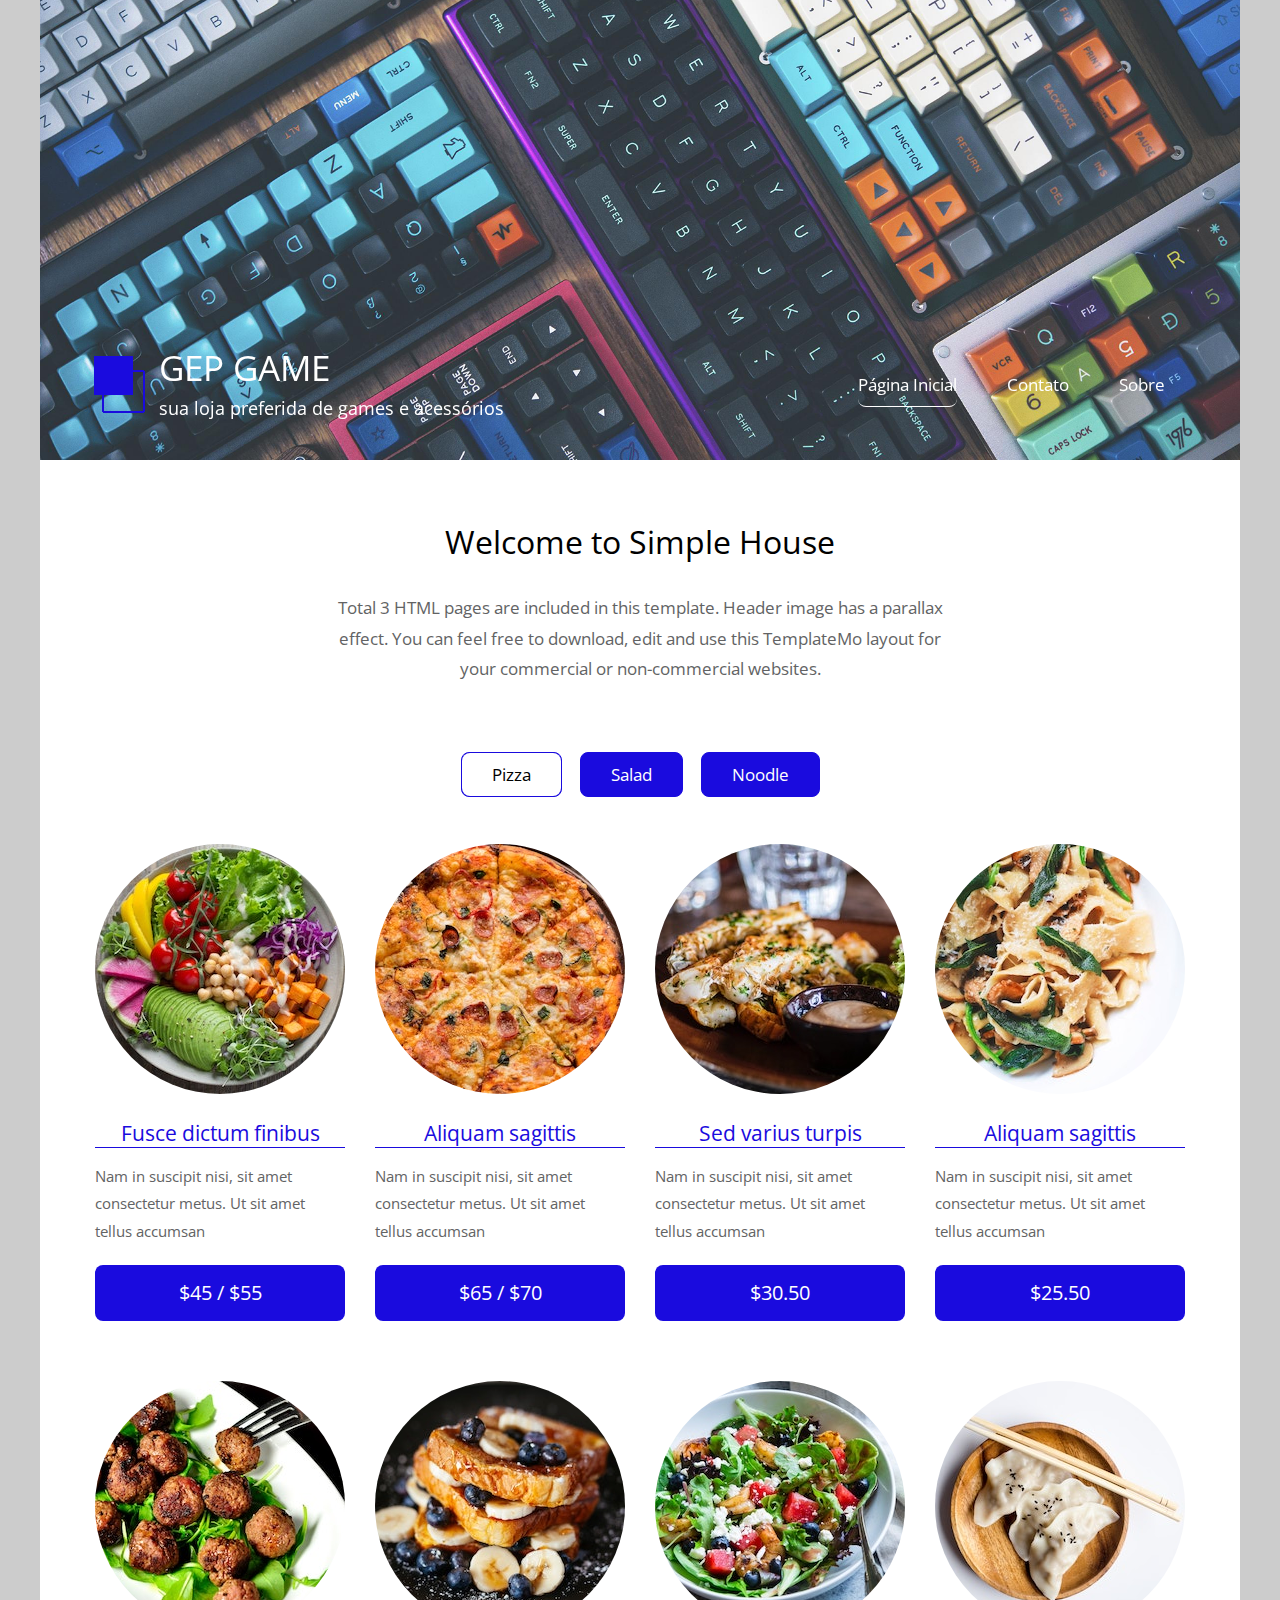
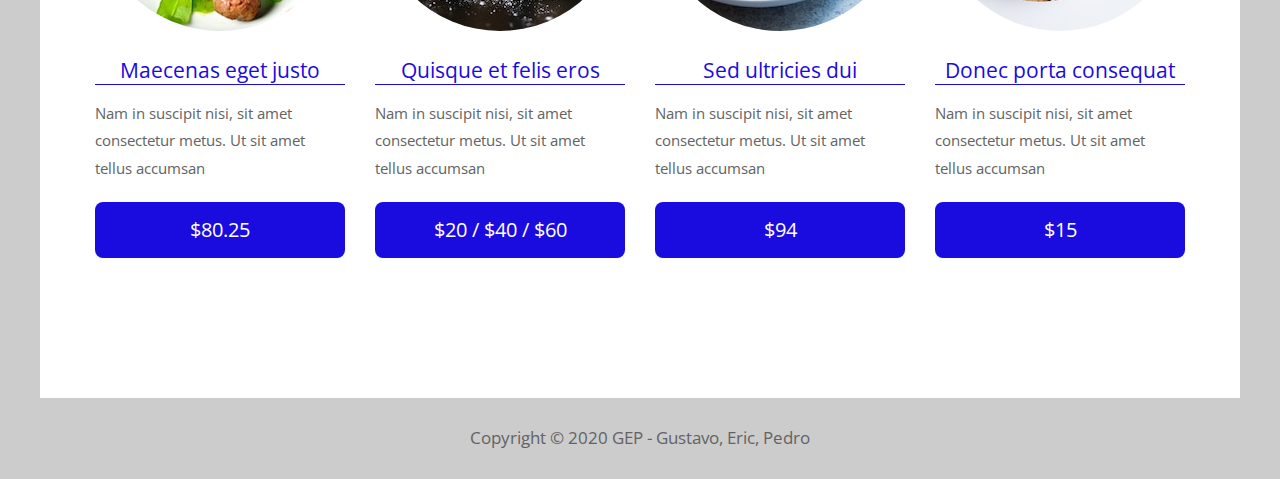
==== index.html @ 9e6d575c "organization files of project" ====
<!DOCTYPE html>
<html>
	<head>
		<meta charset="UTF-8" />
		<meta name="viewport" content="width=device-width, initial-scale=1.0" />
		<meta http-equiv="X-UA-Compatible" content="ie=edge" />
		<title>GEP GAME - PÁGINA INICIAL</title>
		<link href="https://fonts.googleapis.com/css?family=Open+Sans:400" rel="stylesheet" />    
		<link href="css/templatemo-style.css" rel="stylesheet" />
		<link rel="stylesheet" href="css/style.css">
		<link rel="shortcut icon" href="img/gep-logo.png" type="image/x-icon" >
	</head>
	<body> 
		<div class="container">
			<div class="placeholder">
				<div class="parallax-window" data-parallax="scroll" data-image-src="img/backgroud.png">
					<div class="tm-header">
						<div class="row tm-header-inner">
							<div class="col-md-6 col-12">
								<img src="img/simple-house-logo.png" alt="Logo" class="tm-site-logo" /> 
								<div class="tm-site-text-box">
									<h1 class="tm-site-title">GEP GAME</h1>
									<h6 class="tm-site-description">sua loja preferida de games e acessórios</h6>	
								</div>
							</div>
							<nav class="col-md-6 col-12 tm-nav">
								<ul class="tm-nav-ul">
									<li class="tm-nav-li button-menu"><a href="index.html" class="tm-nav-link active">Página Inicial</a></li>
									<li class="tm-nav-li button-menu"><a href="contact.html" class="tm-nav-link">Contato</a></li>
									<li class="tm-nav-li button-menu"><a href="about.html" class="tm-nav-link">Sobre</a></li>
								</ul>
							</nav>	
						</div>
					</div>
				</div>
			</div>
			<main>
				<header class="row tm-welcome-section">
					<h2 class="col-12 text-center tm-section-title">Welcome to Simple House</h2>
					<p class="col-12 text-center">Total 3 HTML pages are included in this template. Header image has a parallax effect. You can feel free to download, edit and use this TemplateMo layout for your commercial or non-commercial websites.</p>
				</header>
				
				<div class="tm-paging-links">
					<nav>
						<ul>
							<li class="tm-paging-item button-ofer"><a href="#" class="tm-paging-link active button-item">Pizza</a></li>
							<li class="tm-paging-item button-ofer"><a href="#" class="tm-paging-link button-item">Salad</a></li>
							<li class="tm-paging-item button-ofer"><a href="#" class="tm-paging-link button-item">Noodle</a></li>
						</ul>
					</nav>
				</div>
				<div class="row tm-gallery">
					<div id="tm-gallery-page-pizza" class="tm-gallery-page">
						<article class="col-lg-3 col-md-4 col-sm-6 col-12 tm-gallery-item">
							<figure>
								<img src="img/gallery/01.jpg" alt="Image" class="img-fluid tm-gallery-img" />
								<figcaption>
									<h4 class="tm-gallery-title">Fusce dictum finibus</h4>
									<p class="tm-gallery-description">Nam in suscipit nisi, sit amet consectetur metus. Ut sit amet tellus accumsan</p>
									<p class="tm-gallery-price">$45 / $55</p>
								</figcaption>
							</figure>
						</article>
						<article class="col-lg-3 col-md-4 col-sm-6 col-12 tm-gallery-item">
							<figure>
								<img src="img/gallery/02.jpg" alt="Image" class="img-fluid tm-gallery-img" />
								<figcaption>
									<h4 class="tm-gallery-title">Aliquam sagittis</h4>
									<p class="tm-gallery-description">Nam in suscipit nisi, sit amet consectetur metus. Ut sit amet tellus accumsan</p>
									<p class="tm-gallery-price">$65 / $70</p>
								</figcaption>
							</figure>
						</article>
						<article class="col-lg-3 col-md-4 col-sm-6 col-12 tm-gallery-item">
							<figure>
								<img src="img/gallery/03.jpg" alt="Image" class="img-fluid tm-gallery-img" />
								<figcaption>
									<h4 class="tm-gallery-title">Sed varius turpis</h4>
									<p class="tm-gallery-description">Nam in suscipit nisi, sit amet consectetur metus. Ut sit amet tellus accumsan</p>
									<p class="tm-gallery-price">$30.50</p>
								</figcaption>
							</figure>
						</article>
						<article class="col-lg-3 col-md-4 col-sm-6 col-12 tm-gallery-item">
							<figure>
								<img src="img/gallery/04.jpg" alt="Image" class="img-fluid tm-gallery-img" />
								<figcaption>
									<h4 class="tm-gallery-title">Aliquam sagittis</h4>
									<p class="tm-gallery-description">Nam in suscipit nisi, sit amet consectetur metus. Ut sit amet tellus accumsan</p>
									<p class="tm-gallery-price">$25.50</p>
								</figcaption>
							</figure>
						</article>
						<article class="col-lg-3 col-md-4 col-sm-6 col-12 tm-gallery-item">
							<figure>
								<img src="img/gallery/05.jpg" alt="Image" class="img-fluid tm-gallery-img" />
								<figcaption>
									<h4 class="tm-gallery-title">Maecenas eget justo</h4>
									<p class="tm-gallery-description">Nam in suscipit nisi, sit amet consectetur metus. Ut sit amet tellus accumsan</p>
									<p class="tm-gallery-price">$80.25</p>
								</figcaption>
							</figure>
						</article>
						<article class="col-lg-3 col-md-4 col-sm-6 col-12 tm-gallery-item">
							<figure>
								<img src="img/gallery/06.jpg" alt="Image" class="img-fluid tm-gallery-img" />
								<figcaption>
									<h4 class="tm-gallery-title">Quisque et felis eros</h4>
									<p class="tm-gallery-description">Nam in suscipit nisi, sit amet consectetur metus. Ut sit amet tellus accumsan</p>
									<p class="tm-gallery-price">$20 / $40 / $60</p>
								</figcaption>
							</figure>
						</article>
						<article class="col-lg-3 col-md-4 col-sm-6 col-12 tm-gallery-item">
							<figure>
								<img src="img/gallery/07.jpg" alt="Image" class="img-fluid tm-gallery-img" />
								<figcaption>
									<h4 class="tm-gallery-title">Sed ultricies dui</h4>
									<p class="tm-gallery-description">Nam in suscipit nisi, sit amet consectetur metus. Ut sit amet tellus accumsan</p>
									<p class="tm-gallery-price">$94</p>
								</figcaption>
							</figure>
						</article>
						<article class="col-lg-3 col-md-4 col-sm-6 col-12 tm-gallery-item">
							<figure>
								<img src="img/gallery/08.jpg" alt="Image" class="img-fluid tm-gallery-img" />
								<figcaption>
									<h4 class="tm-gallery-title">Donec porta consequat</h4>
									<p class="tm-gallery-description">Nam in suscipit nisi, sit amet consectetur metus. Ut sit amet tellus accumsan</p>
									<p class="tm-gallery-price">$15</p>
								</figcaption>
							</figure>
						</article>
					</div>
					<div id="tm-gallery-page-salad" class="tm-gallery-page hidden">
						<article class="col-lg-3 col-md-4 col-sm-6 col-12 tm-gallery-item">
							<figure>
								<img src="img/gallery/04.jpg" alt="Image" class="img-fluid tm-gallery-img" />
								<figcaption>
									<h4 class="tm-gallery-title">Salad Menu One</h4>
									<p class="tm-gallery-description">Proin eu velit egestas, viverra sapien eget, consequat nunc. Vestibulum tristique</p>
									<p class="tm-gallery-price">$25</p>
								</figcaption>
							</figure>
						</article>
						<article class="col-lg-3 col-md-4 col-sm-6 col-12 tm-gallery-item">
							<figure>
								<img src="img/gallery/03.jpg" alt="Image" class="img-fluid tm-gallery-img" />
								<figcaption>
									<h4 class="tm-gallery-title">Second Title Salad</h4>
									<p class="tm-gallery-description">Proin eu velit egestas, viverra sapien eget, consequat nunc. Vestibulum tristique</p>
									<p class="tm-gallery-price">$30</p>
								</figcaption>
							</figure>
						</article>
						<article class="col-lg-3 col-md-4 col-sm-6 col-12 tm-gallery-item">
							<figure>
								<img src="img/gallery/05.jpg" alt="Image" class="img-fluid tm-gallery-img" />
								<figcaption>
									<h4 class="tm-gallery-title">Third Salad Item</h4>
									<p class="tm-gallery-description">Proin eu velit egestas, viverra sapien eget, consequat nunc. Vestibulum tristique</p>
									<p class="tm-gallery-price">$45</p>
								</figcaption>
							</figure>
						</article>
						<article class="col-lg-3 col-md-4 col-sm-6 col-12 tm-gallery-item">
							<figure>
								<img src="img/gallery/01.jpg" alt="Image" class="img-fluid tm-gallery-img" />
								<figcaption>
									<h4 class="tm-gallery-title">Superior Salad</h4>
									<p class="tm-gallery-description">Proin eu velit egestas, viverra sapien eget, consequat nunc. Vestibulum tristique</p>
									<p class="tm-gallery-price">$50</p>
								</figcaption>
							</figure>
						</article>
						<article class="col-lg-3 col-md-4 col-sm-6 col-12 tm-gallery-item">
							<figure>
								<img src="img/gallery/08.jpg" alt="Image" class="img-fluid tm-gallery-img" />
								<figcaption>
									<h4 class="tm-gallery-title">Sed ultricies dui</h4>
									<p class="tm-gallery-description">Proin eu velit egestas, viverra sapien eget, consequat nunc. Vestibulum tristique</p>
									<p class="tm-gallery-price">$55 / $60</p>
								</figcaption>
							</figure>
						</article>
						<article class="col-lg-3 col-md-4 col-sm-6 col-12 tm-gallery-item">
							<figure>
								<img src="img/gallery/07.jpg" alt="Image" class="img-fluid tm-gallery-img" />
								<figcaption>
									<h4 class="tm-gallery-title">Maecenas eget justo</h4>
									<p class="tm-gallery-description">Proin eu velit egestas, viverra sapien eget, consequat nunc. Vestibulum tristique</p>
									<p class="tm-gallery-price">$75</p>
								</figcaption>
							</figure>
						</article>
					</div>
					<div id="tm-gallery-page-noodle" class="tm-gallery-page hidden">
						<article class="col-lg-3 col-md-4 col-sm-6 col-12 tm-gallery-item">
							<figure>
								<img src="img/gallery/08.jpg" alt="Image" class="img-fluid tm-gallery-img" />
								<figcaption>
									<h4 class="tm-gallery-title">Noodle One</h4>
									<p class="tm-gallery-description">Orci varius natoque penatibus et magnis dis parturient montes, nascetur ridiculus mus.</p>
									<p class="tm-gallery-price">$12.50</p>
								</figcaption>
							</figure>
						</article>
						<article class="col-lg-3 col-md-4 col-sm-6 col-12 tm-gallery-item">
							<figure>
								<img src="img/gallery/07.jpg" alt="Image" class="img-fluid tm-gallery-img" />
								<figcaption>
									<h4 class="tm-gallery-title">Noodle Second</h4>
									<p class="tm-gallery-description">Orci varius natoque penatibus et magnis dis parturient montes, nascetur ridiculus mus.</p>
									<p class="tm-gallery-price">$15.50</p>
								</figcaption>
							</figure>
						</article>
						<article class="col-lg-3 col-md-4 col-sm-6 col-12 tm-gallery-item">
							<figure>
								<img src="img/gallery/06.jpg" alt="Image" class="img-fluid tm-gallery-img" />
								<figcaption>
									<h4 class="tm-gallery-title">Third Soft Noodle</h4>
									<p class="tm-gallery-description">Orci varius natoque penatibus et magnis dis parturient montes, nascetur ridiculus mus.</p>
									<p class="tm-gallery-price">$20.50</p>
								</figcaption>
							</figure>
						</article>
						<article class="col-lg-3 col-md-4 col-sm-6 col-12 tm-gallery-item">
							<figure>
								<img src="img/gallery/05.jpg" alt="Image" class="img-fluid tm-gallery-img" />
								<figcaption>
									<h4 class="tm-gallery-title">Aliquam sagittis</h4>
									<p class="tm-gallery-description">Orci varius natoque penatibus et magnis dis parturient montes, nascetur ridiculus mus.</p>
									<p class="tm-gallery-price">$30.25</p>
								</figcaption>
							</figure>
						</article>
						<article class="col-lg-3 col-md-4 col-sm-6 col-12 tm-gallery-item">
							<figure>
								<img src="img/gallery/04.jpg" alt="Image" class="img-fluid tm-gallery-img" />
								<figcaption>
									<h4 class="tm-gallery-title">Maecenas eget justo</h4>
									<p class="tm-gallery-description">Orci varius natoque penatibus et magnis dis parturient montes, nascetur ridiculus mus.</p>
									<p class="tm-gallery-price">$35.50</p>
								</figcaption>
							</figure>
						</article>
						<article class="col-lg-3 col-md-4 col-sm-6 col-12 tm-gallery-item">
							<figure>
								<img src="img/gallery/03.jpg" alt="Image" class="img-fluid tm-gallery-img" />
								<figcaption>
									<h4 class="tm-gallery-title">Quisque et felis eros</h4>
									<p class="tm-gallery-description">Orci varius natoque penatibus et magnis dis parturient montes, nascetur ridiculus mus.</p>
									<p class="tm-gallery-price">$40.50</p>
								</figcaption>
							</figure>
						</article>
					</div>
				</div>
			</main>
			<footer class="tm-footer footer text-center">
				<p>Copyright &copy; 2020  <a href="https://github.com/equipe-GEP" target="_blank">GEP</a> - <a href="https://github.com/gustavocolombo" target="_blank">Gustavo</a>, <a href="https://github.com/ericrodriguesfer" target="_blank">Eric</a>, <a href="https://github.com/pedro-costa1" target="_blank">Pedro</a></p>
			</footer>
		</div>
		<script src="js/jquery.min.js"></script>
		<script src="js/parallax.min.js"></script>
		<script>
			$(document).ready(function(){
				// Handle click on paging links
				$('.tm-paging-link').click(function(e){
					e.preventDefault();
					
					var page = $(this).text().toLowerCase();
					$('.tm-gallery-page').addClass('hidden');
					$('#tm-gallery-page-' + page).removeClass('hidden');
					$('.tm-paging-link').removeClass('active');
					$(this).addClass("active");
				});
			});
		</script>
	</body>
</html>
---- css/templatemo-style.css ----
/*

Simple House

https://templatemo.com/tm-539-simple-house

*/

ul, nav, body, h1, h2, h4, h6, p, figure {
  margin: 0;
  padding: 0;
}

a, button { transition: all 0.3s ease; }

/* Bootstrap grid system  */

html {
  box-sizing: border-box;
  -ms-overflow-style: scrollbar;
}

*,
*::before,
*::after {
  box-sizing: inherit;
}

.container {
  width: 100%;
  max-width: 1200px;
  margin-right: auto;
  margin-left: auto;
}

.tm-container-inner,
.tm-container-inner-2 {
  padding-left: 15px;
  padding-right: 15px;
}

.row {
  display: -ms-flexbox;
  display: flex;
  -ms-flex-wrap: wrap;
  flex-wrap: wrap;
  margin-left: -15px;
  margin-right: -15px;
}

.col-lg-3,
.col-lg-4,
.col-lg-6,
.col-md-4,
.col-md-6,
.col-sm-6, 
.col-12 {
  position: relative;
  width: 100%;
  padding-right: 15px;
  padding-left: 15px;
}

.col-12 {
  -ms-flex: 0 0 100%;
  flex: 0 0 100%;
  max-width: 100%;
}

@media (min-width: 576px) {
  .col-sm-6 {
    -ms-flex: 0 0 50%;
    flex: 0 0 50%;
    max-width: 50%;
  }
}

@media (min-width: 768px) {
  .col-md-4 {
    -ms-flex: 0 0 33.333333%;
    flex: 0 0 33.333333%;
    max-width: 33.333333%;
  }
  
  .col-md-6 {
    -ms-flex: 0 0 50%;
    flex: 0 0 50%;
    max-width: 50%;
  }
}

@media (min-width: 992px) {
  .col-lg-3 {
    -ms-flex: 0 0 25%;
    flex: 0 0 25%;
    max-width: 25%;
  }
  
  .col-lg-4 {
    -ms-flex: 0 0 33.333333%;
    flex: 0 0 33.333333%;
    max-width: 33.333333%;
  }
  
  .col-lg-6 {
    -ms-flex: 0 0 50%;
    flex: 0 0 50%;
    max-width: 50%;
  }
}

/*
  primary: #2D99CC
  success: #319966
  danger: #993332
*/

.tm-btn {
  display: inline-block;
  font-size: 1rem;
  width: auto;
  padding: 10px 30px;
  text-decoration: none;
  cursor: pointer;
  border: 0;
}

.tm-btn-default {
  border: 1px solid #ccc;
  background-color: transparent;
  color: #626364;
}

.tm-btn-default:hover,
.tm-btn-default:focus {
  color: white;
  background-color: #98999A;
}

.tm-btn-primary {
  background-color: #2D99CC;
  color: white;
}

.tm-btn-primary:hover,
.tm-btn-primary:focus {
  background-color: #1b6f96;
}

.tm-btn-success {
  background-color: #319966;
  color: white;
}

.tm-btn-success:hover,
.tm-btn-success:focus {
  background-color: #1d6e46;
}

.tm-btn-danger {
  background-color: #993332;
  color: white;
}

.tm-btn-danger:hover,
.tm-btn-danger:focus {
  background-color: #752423;
}

.tm-mb-45 {
  margin-bottom: 45px;
}

.tm-mb-p {
    margin-bottom: 20px;
}

.tm-text-success {
  color: #319966;
}

.text-center {
  text-align: center;
}

.hidden {
  display: none !important;
}

.img-fluid {
  max-width: 100%;
  height: auto;
}

body {
  font-family: 'Open Sans', Arial, sans-serif;
  font-size: 17px;
  background-color: #ccc;
  overflow-x: hidden;
}

.container {
  background-color: white;
}

p, address {
  color: #626364;
  line-height: 1.8;
}

/* Set width and height in JS */
.placeholder {
  width: 100%;
  min-height: 460px;
  background-color: #556E5B;
}

.placeholder-2 {
  width: 100%;
  min-height: 220px;
  background-color: #CFBEA5;
  position: relative;
  z-index: 998;
}

.parallax-window {
  min-height: 460px;
  background: transparent;
  position: relative;
}

.parallax-window-2 {
  min-height: 220px;
  width: 100%;
  margin-left: auto;
  margin-right: auto;
  background: transparent;
  position: relative;
}

.parallax-mirror {
  z-index: 999 !important;
}

.tm-header {
  position: absolute;
  bottom: 0;
  left: 0;
  width: 100%;
  color: white;
  z-index: 1000;
}

.tm-header-inner {
  padding: 40px 50px;
}

@media (max-width: 991px) {
  .tm-header-inner {
    padding: 30px 15px;
  }
}

.tm-site-logo {
  display: inline-block;
  margin-right: 5px;
}

.tm-site-text-box {
  display: inline-block;
}

.tm-site-title {
  font-size: 2.2rem;
  font-weight: 400;
  margin-bottom: 5px;
}

.tm-site-description {
  font-size: 1.1rem;
  font-weight: 400;
}

.tm-nav {
  text-align: right;
  margin-top: 30px;
}

.tm-nav-ul {
  display: flex;
  justify-content: flex-end;
}

.tm-nav-li {
  list-style: none;
  display: block;
  margin-bottom: 0;
  padding-right: 25px;
  padding-left: 25px;
}

@media (max-width: 991px) {
  .tm-nav-li {
    padding-right: 15px;
    padding-left: 15px;
  }
}

.tm-nav-link {
  color: white;
  text-decoration: none;
  padding-bottom: 10px;
}

.tm-nav-link.active,
.tm-nav-link:hover {
  border-bottom: 1px solid white;
}

.tm-welcome-section {
  margin: 60px auto;
  max-width: 655px;
}

.tm-section-title {
  font-size: 2rem;
  font-weight: 400;
  margin-bottom: 30px;
}

.tm-gallery {
  margin-bottom: 80px;
}

.tm-gallery-page {
  max-width: 280px;
  margin-left: auto;
  margin-right: auto;
  display: -ms-flexbox;
  display: flex;
  -ms-flex-wrap: wrap;
  flex-wrap: wrap;
}

.tm-gallery-description {
  font-size: 0.95rem;
}

.tm-section,
.tm-container-inner,
.tm-container-inner-2 {
  margin-left: auto;
  margin-right: auto;
}

/* Small devices (landscape phones, 576px and up) */
@media (min-width: 576px) {
  .tm-gallery-page {
    max-width: 560px;
  }
}

/* Medium devices (tablets, 768px and up) */
@media (min-width: 768px) {
  .tm-gallery-page,
  .tm-section,
  .tm-container-inner,
  .tm-container-inner-2 {
    max-width: 840px;
  }
}

/* Large devices (desktops, 992px and up) */
@media (min-width: 992px) {
  .tm-gallery-page,
  .tm-section {
    max-width: 1120px;
  }
  
  .tm-container-inner {
    max-width: 1120px;
  }
  
  .tm-container-inner-2 {
    max-width: 900px;
  }
}

.tm-gallery-item {
  max-width: 280px;
}

.tm-gallery-img {
  margin-bottom: 20px;
}

.tm-gallery-title {
  font-size: 1.3rem;
  font-weight: 400;
  color: #1A6692;
  margin-bottom: 15px;
}

.tm-gallery-description {
  margin-bottom: 20px;
}

.tm-gallery-price {
  font-size: 1.25rem;
  color: #2F956D;
  margin-bottom: 60px;
}

.tm-paging-links {
  text-align: center;
  margin-bottom: 40px;
}

.tm-paging-item {
  list-style: none;
  display: inline-block;
  border: 1px solid #2F956D;
  margin: 7px;
}

.tm-paging-link {
  padding: 10px 30px;
  display: flex;
  align-items: center;
  justify-content: center;
  text-decoration: none;
  color: #2F956D;
  background-color: transparent;
}

.tm-paging-link.active,
.tm-paging-link:hover {
  background-color: #ffffff;
  color: #000000;
}

.tm-description-figure {
  text-align: center;  
}

.tm-description-box {
  margin-left: auto;
  margin-right: auto;
}

.tm-description-box {
  padding-left: 0;
  padding-right: 0;
  display: flex;
  flex-direction: column;
  margin-top: 30px;
  max-width: 530px;
}

@media (min-width: 768px) {
  .tm-description-box {
    padding-left: 5px;
    padding-right: 40px;
    margin-top: 0;
  }
}

.tm-right {
  align-self: flex-end;
}

.tm-footer {
  padding: 25px 15px;
  margin-top: 40px;
}

.tm-footer a {
  color: #626364;
  text-decoration: none;
}

.tm-footer a:hover {
  color: #1A6692;
}

/* About */
.tm-persons {
  margin-bottom: 20px;
}

.tm-person {
  display: flex;
  flex-direction: column;
  align-items: center;
  justify-content: center;
  margin-bottom: 60px;
}

@media (min-width: 420px) {
  .tm-person {
    flex-direction: row;
  }
}

.tm-person-description {
  padding-left: 20px;
  padding-right: 20px;
}

.tm-person-name {
  font-size: 1.6rem;
  font-weight: 300;
  color: #09C;
  margin-bottom: 5px;
  margin-top: 15px;
}

@media (min-width: 420px) {
  .tm-person-name {
    margin-top: 0;
  }
}

.tm-person-title {
  color: #C39;
  margin-bottom: 20px;
}

.tm-person-about {
  margin-bottom: 20px;
}

.tm-social-link {
  color: #626364;
  display: inline-block;
  border-radius: 1px;
  background-color: transparent;
  font-size: 1.3rem;
  text-decoration: none;
  width: 40px;
  height: 40px;
  margin-right: 0;
  margin-bottom: 15px;
}

.tm-social-link:hover {
  color: white;
  background-color: #626364;
}

.tm-social-icon {
  display: flex;
  align-items: center;
  justify-content: center;
  width: 100%;
  height: 100%;
}

.tm-feature {
  text-align: center;
  padding: 45px 20px;
}

.tm-feature-icon {
  color: #9f9c9c;
  margin-bottom: 65px;
}

.tm-feature-description {
  margin-bottom: 35px;
  font-size: 1rem;
}

.tm-features {
  margin-top: 35px;
}

.tm-history {
  margin-top: 45px;
}

.tm-history-inner {
  display: flex;
  align-items: center;
  justify-content: center;
  flex-direction: column;
}

.tm-history-img {
  max-width: 100%;
}

@media (min-width: 768px) {
 .tm-history-img {
    max-width: 50%;
  }
  
  .tm-history-inner {
    flex-direction: row;
  }
}

.tm-history-title {
  font-size: 1.6rem;
  font-weight: 300;
  color: #1A6692;
  margin-bottom: 30px;
}

.tm-history-text {
  max-width: 480px;
  margin: 15px auto 0;
}

.tm-history-description {
  margin-bottom: 40px;
}

@media (min-width: 768px) {
 .tm-history-text {
    max-width: auto;
    margin: 0 auto 0 35px;
  } 
}

/* Contact Page */
.tm-contact-form {
  max-width: 100%;
}

@media (min-width: 768px) {
 .tm-contact-form {
    max-width: 310px;
  } 
}

.tm-d-flex {
  display: flex;
  flex-direction: column;
}

.tm-btn-right {
  align-self: flex-end;
}

.form-group {
  margin-bottom: 30px;
}

.form-control {
  display: block;
  width: 100%;
  padding: 0.375rem 0.75rem;
  font-size: 1.1rem;
  font-weight: 400;
  line-height: 1.5;
  color: #626364;
  background-color: #fff;
  background-clip: padding-box;
  border: 1px solid #ced4da;
  border-right: 0;
  border-top: 0;
  border-left: 0;
  border-radius: 0;
  transition: border-color 0.15s ease-in-out, box-shadow 0.15s ease-in-out;
}

.form-control::-ms-expand {
  background-color: transparent;
  border: 0;
}

.form-control:focus {
  color: #495057;
  background-color: #fff;
  border-color: #80bdff;
  outline: 0;
  box-shadow: 0 0 0 0.2rem rgba(0, 123, 255, 0.25);
}

.form-control::-webkit-input-placeholder {
  color: #6c757d;
  opacity: 1;
}

.form-control::-moz-placeholder {
  color: #6c757d;
  opacity: 1;
}

.form-control:-ms-input-placeholder {
  color: #6c757d;
  opacity: 1;
}

.form-control::-ms-input-placeholder {
  color: #6c757d;
  opacity: 1;
}

.form-control::placeholder {
  color: #6c757d;
  opacity: 1;
}

.tm-info-title {
  font-size: 1.6rem;
  font-weight: 300;
  margin-bottom: 30px;
}

address {
  font-style: normal;
  margin-bottom: 50px;
}

.tm-address-box {
  max-width: 100%;
}

@media (min-width: 768px) {
 .tm-address-box {
    max-width: 315px;
  } 
}

.tm-contact-icon {
  display: inline-block;
  margin-right: 25px;
  color: #319966;
}

.tm-contact-link {
  display: inline-block;
  color: #626364;
  margin-bottom: 25px;
  text-decoration: none;
}

.tm-contact-social {
  margin-top: 10px;
}

.tm-map {
  max-width: 900px;
  height: 450px;
  width: 100%;
  margin-left: auto;
  margin-right: auto;
}

.tm-map iframe {
  width: 100%;
  height: 100%;
}

.tm-contact-section {
  padding-bottom: 30px;
}

.tm-map-section {
  padding-top: 40px;
  padding-bottom: 40px;
}

.tm-info-section {
  padding-top: 30px;
}

.tm-faq {
  max-width: 650px;
  margin-left: auto;
  margin-right: auto;
}

.tm-accordion {
  padding-top: 40px;
}

/* https://www.w3schools.com/howto/howto_js_accordion.asp */
/* Style the buttons that are used to open and close the accordion panel */
.accordion {
  font-size: 1.2rem;
  font-family: 'Open Sans', Helevetica, Arial, sans-serif;
  color: #999;
  background-color: transparent;
  border: 1px solid #d0d0d0;
  margin-bottom: 17px;
  margin-top: 17px;
  cursor: pointer;
  padding: 10px 20px 6px;
  width: 100%;
  text-align: left;
  outline: none;
  transition: 0.4s;
}

/* Add a background color to the button if it is clicked on (add the .active class with JS), and when you move the mouse over it (hover) */
.accordion.active, .accordion:hover {
  color: #09C;
}

@keyframes changeIcon {
  0% {
    content: '\f0d9';
  }
  50% {
    color: white;
  }
  100% {
    content: "\f0d7";
  }
}

@keyframes changeIconBack {
  0% {
    content: '\f0d7';
  }
  50% {
    color: white;
  }
  100% {
    content: "\f0d9";
  }
}

.accordion:after {
  font-family: 'Font Awesome 5 Free';
  font-weight: 900;
  animation: changeIconBack 0.3s linear;
  content: '\f0d9';
  font-size: 2rem;
  color: #999;
  float: right;
  margin-left: 5px;
}

.accordion.active:after {
  animation: changeIcon 0.3s linear;
  content: '\f0d7';
}

/* Style the accordion panel. Note: hidden by default */
.panel {
  background-color: white;
  max-height: 0;
  overflow: hidden;
  transition: max-height 0.2s ease-out;
}

.panel p {
  padding: 5px 20px 30px;
}
---- css/style.css ----
.button-menu:hover {
   background-color: #1a0bde;
   border-radius: 5px;
   padding: 8px;
   transition: 0.5s;
}

.button-ofer {
    background-color: #1a0bde !important;
    border: 1px solid #1a0bde;
    border-radius: 8px;
}

.active {
    transition: 0.1s;
    border-radius: 8px;
}

.button-item {
    color: #ffffff;
}

.tm-gallery-title {
    color: #1a0bde !important;
    border-bottom: 1px solid #1a0bde;
    text-align: center;
}

.tm-gallery-price {
    padding: 10px;
    background-color: #1a0bde;
    color: #ffffff;
    text-align: center;
    border-radius: 8px;
}

.tm-gallery-price:hover {
    background-color: #ffffff;
    color: #1a0bde;
    border: 1px solid #1a0bde;
}

.tm-gallery-img {
    border-radius: 50%;
}

.tm-text-success {
    color: #1a0bde;
}

.tm-btn-success {
    background-color: #1a0bde;
    width: 100%;
    border-radius: 10px;
}

.tm-btn-success:hover {
    background-color: #ffffff;
    border: 1px solid #1a0bde;
    color: #1a0bde;
}

.tm-contact-icon {
    color: #1a0bde;
}

.tm-contact-social {
    text-align: ;
}

.tm-contact-link:hover {
    border-bottom: 1px solid #1a0bde;
}

.tm-person-img {
    border-radius: 50%;
}

.tm-person-name, .tm-history-title {
    color: #1a0bde !important;
}

.tm-person-title {
    color: #1a0bde !important;
    border-bottom: 1px solid #1a0bde;
}

.tm-social-icon {
    background-color: #ffffff; 
    color: #1a0bde;
}

.tm-social-icon:hover {
    border-top: 1px solid #1a0bde;
    border-bottom: 1px solid #1a0bde;
}

.footer {
    background-color: #ccc !important;
}
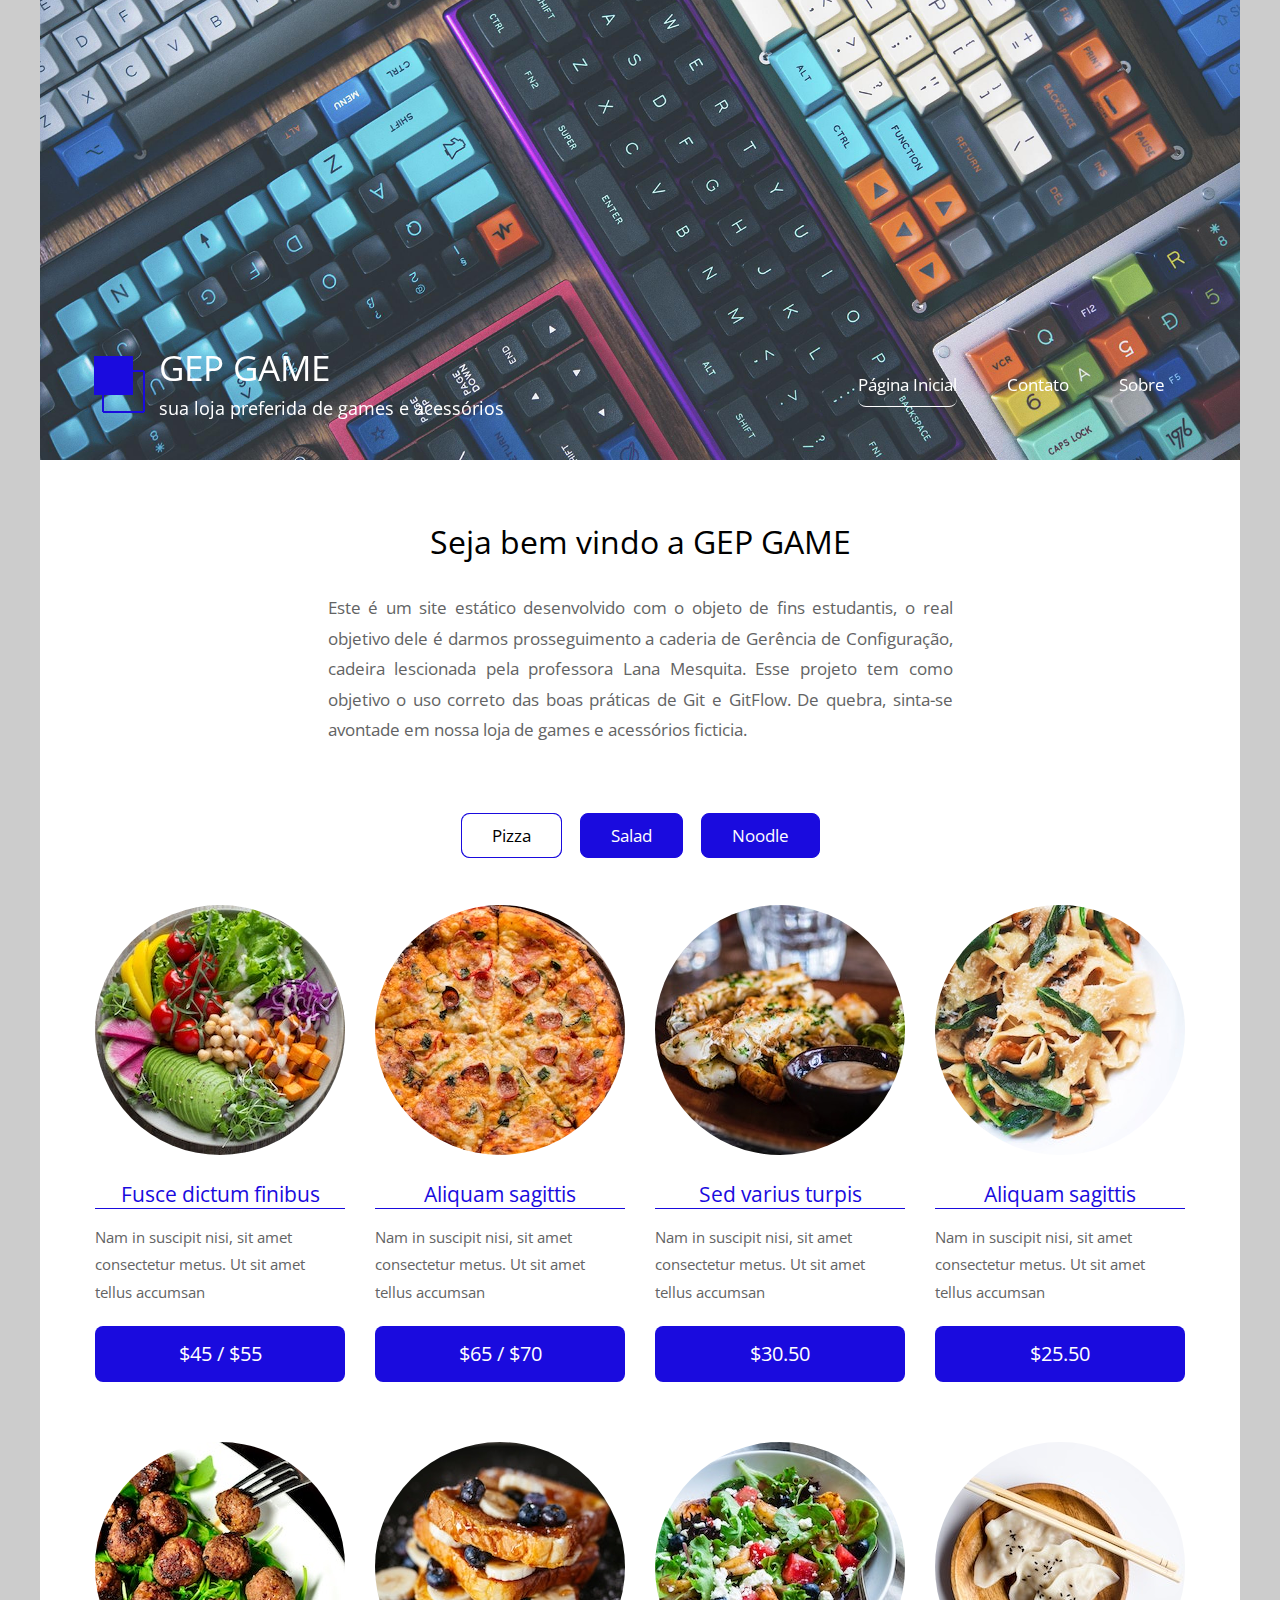
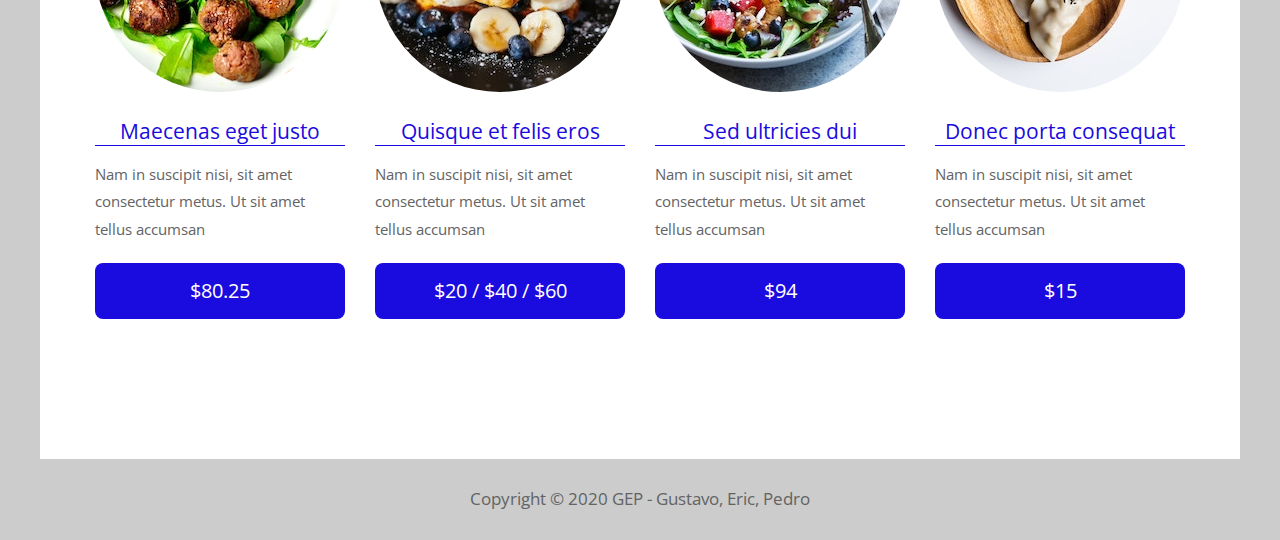
==== commit 77a8e750: "feat: modifi wellcome text of templat" ====
--- a/index.html
+++ b/index.html
@@ -36,8 +36,8 @@
 			</div>
 			<main>
 				<header class="row tm-welcome-section">
-					<h2 class="col-12 text-center tm-section-title">Welcome to Simple House</h2>
-					<p class="col-12 text-center">Total 3 HTML pages are included in this template. Header image has a parallax effect. You can feel free to download, edit and use this TemplateMo layout for your commercial or non-commercial websites.</p>
+					<h2 class="col-12 text-center tm-section-title">Seja bem vindo a GEP GAME</h2>
+					<p class="col-12 text-center text-justify">Este é um site estático desenvolvido com o objeto de fins estudantis, o real objetivo dele é darmos prosseguimento a caderia de Gerência de Configuração, cadeira lescionada pela professora Lana Mesquita. Esse projeto tem como objetivo o uso correto das boas práticas de Git e GitFlow. De quebra, sinta-se avontade em nossa loja de games e acessórios ficticia.</p>
 				</header>
 				
 				<div class="tm-paging-links">
--- a/css/style.css
+++ b/css/style.css
@@ -97,4 +97,8 @@
 
 .footer {
     background-color: #ccc !important;
+}
+
+.text-justify {
+    text-align: justify !important;
 }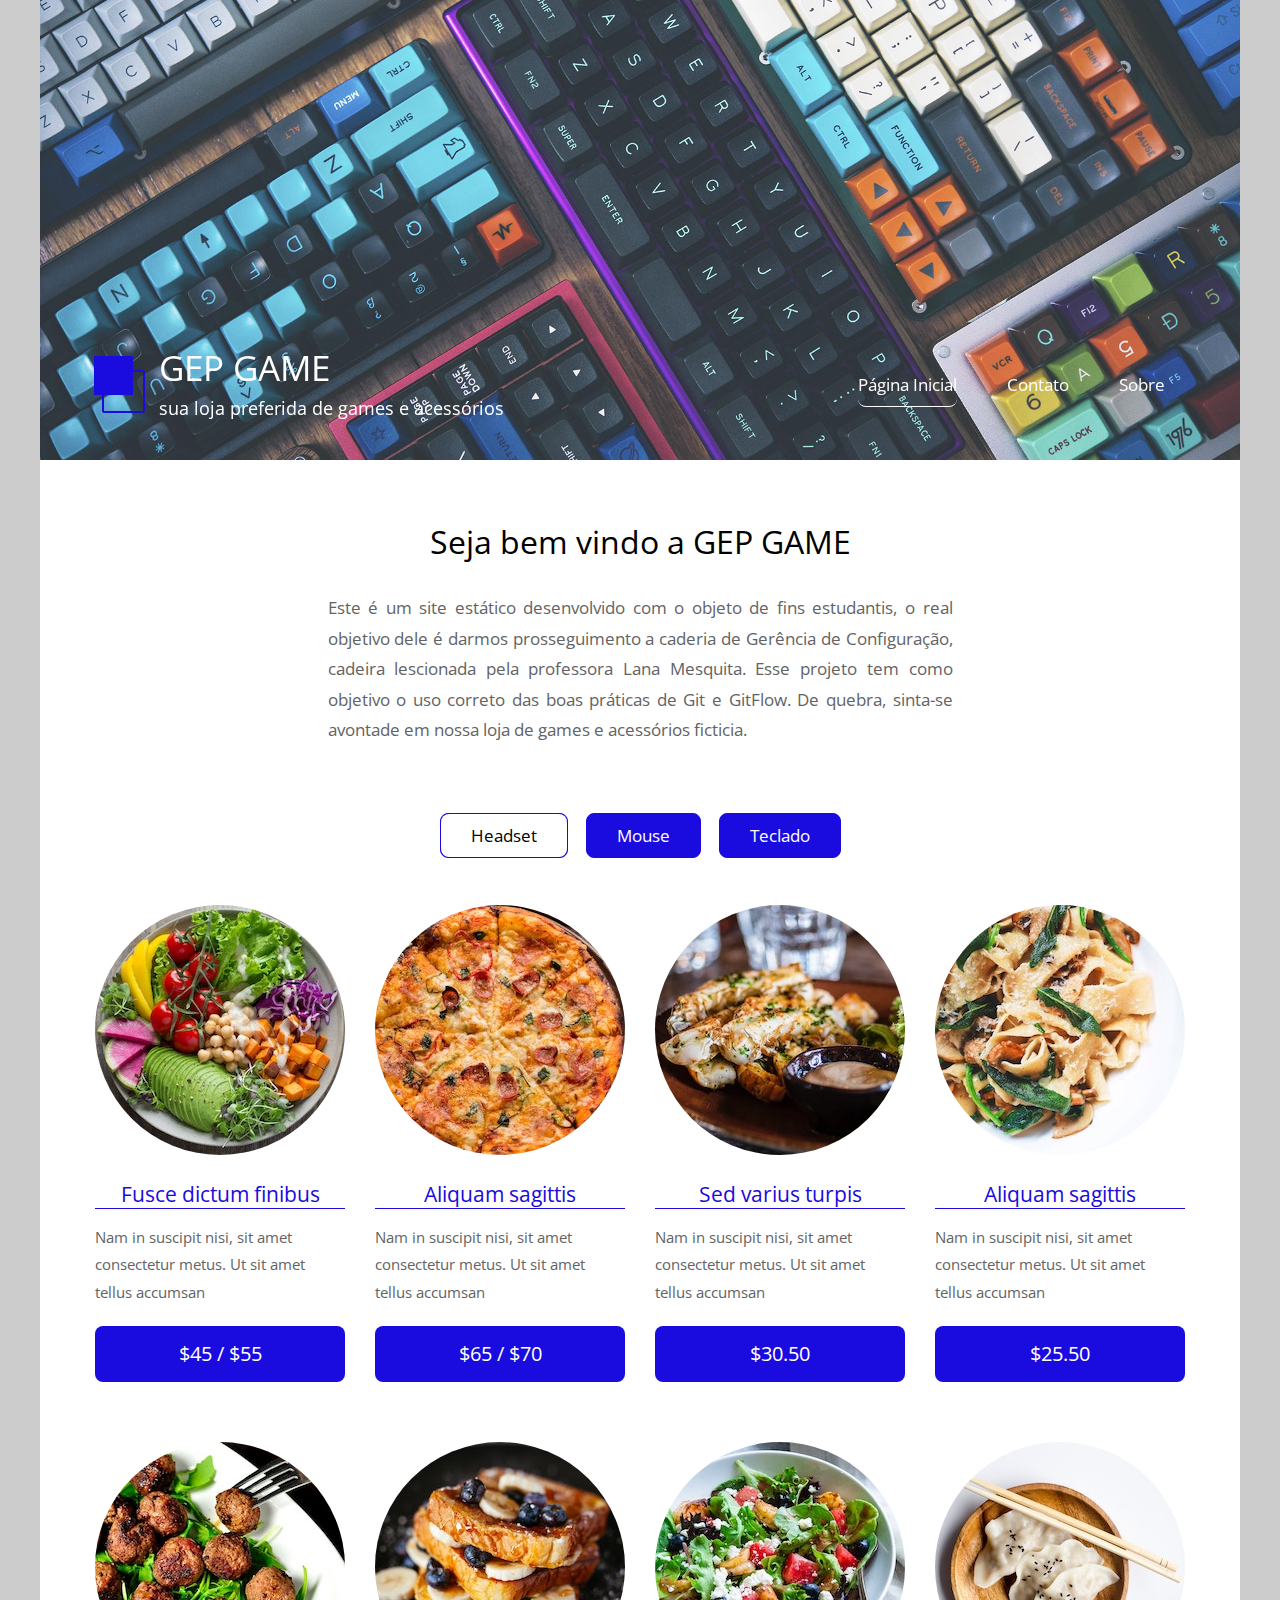
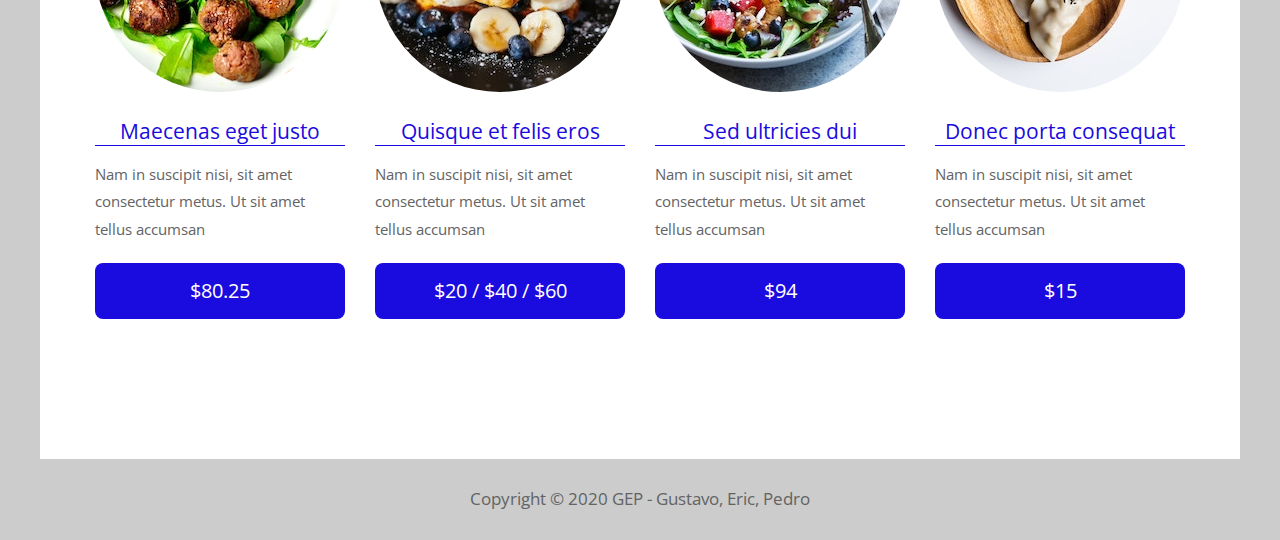
==== commit 93580c70: "feat: modifi title sessions products" ====
--- a/index.html
+++ b/index.html
@@ -43,9 +43,9 @@
 				<div class="tm-paging-links">
 					<nav>
 						<ul>
-							<li class="tm-paging-item button-ofer"><a href="#" class="tm-paging-link active button-item">Pizza</a></li>
-							<li class="tm-paging-item button-ofer"><a href="#" class="tm-paging-link button-item">Salad</a></li>
-							<li class="tm-paging-item button-ofer"><a href="#" class="tm-paging-link button-item">Noodle</a></li>
+							<li class="tm-paging-item button-ofer"><a href="#" class="tm-paging-link active button-item">Headset</a></li>
+							<li class="tm-paging-item button-ofer"><a href="#" class="tm-paging-link button-item">Mouse</a></li>
+							<li class="tm-paging-item button-ofer"><a href="#" class="tm-paging-link button-item">Teclado</a></li>
 						</ul>
 					</nav>
 				</div>
--- a/css/style.css
+++ b/css/style.css
@@ -65,7 +65,7 @@
 }
 
 .tm-contact-social {
-    text-align: ;
+    text-align: center;
 }
 
 .tm-contact-link:hover {
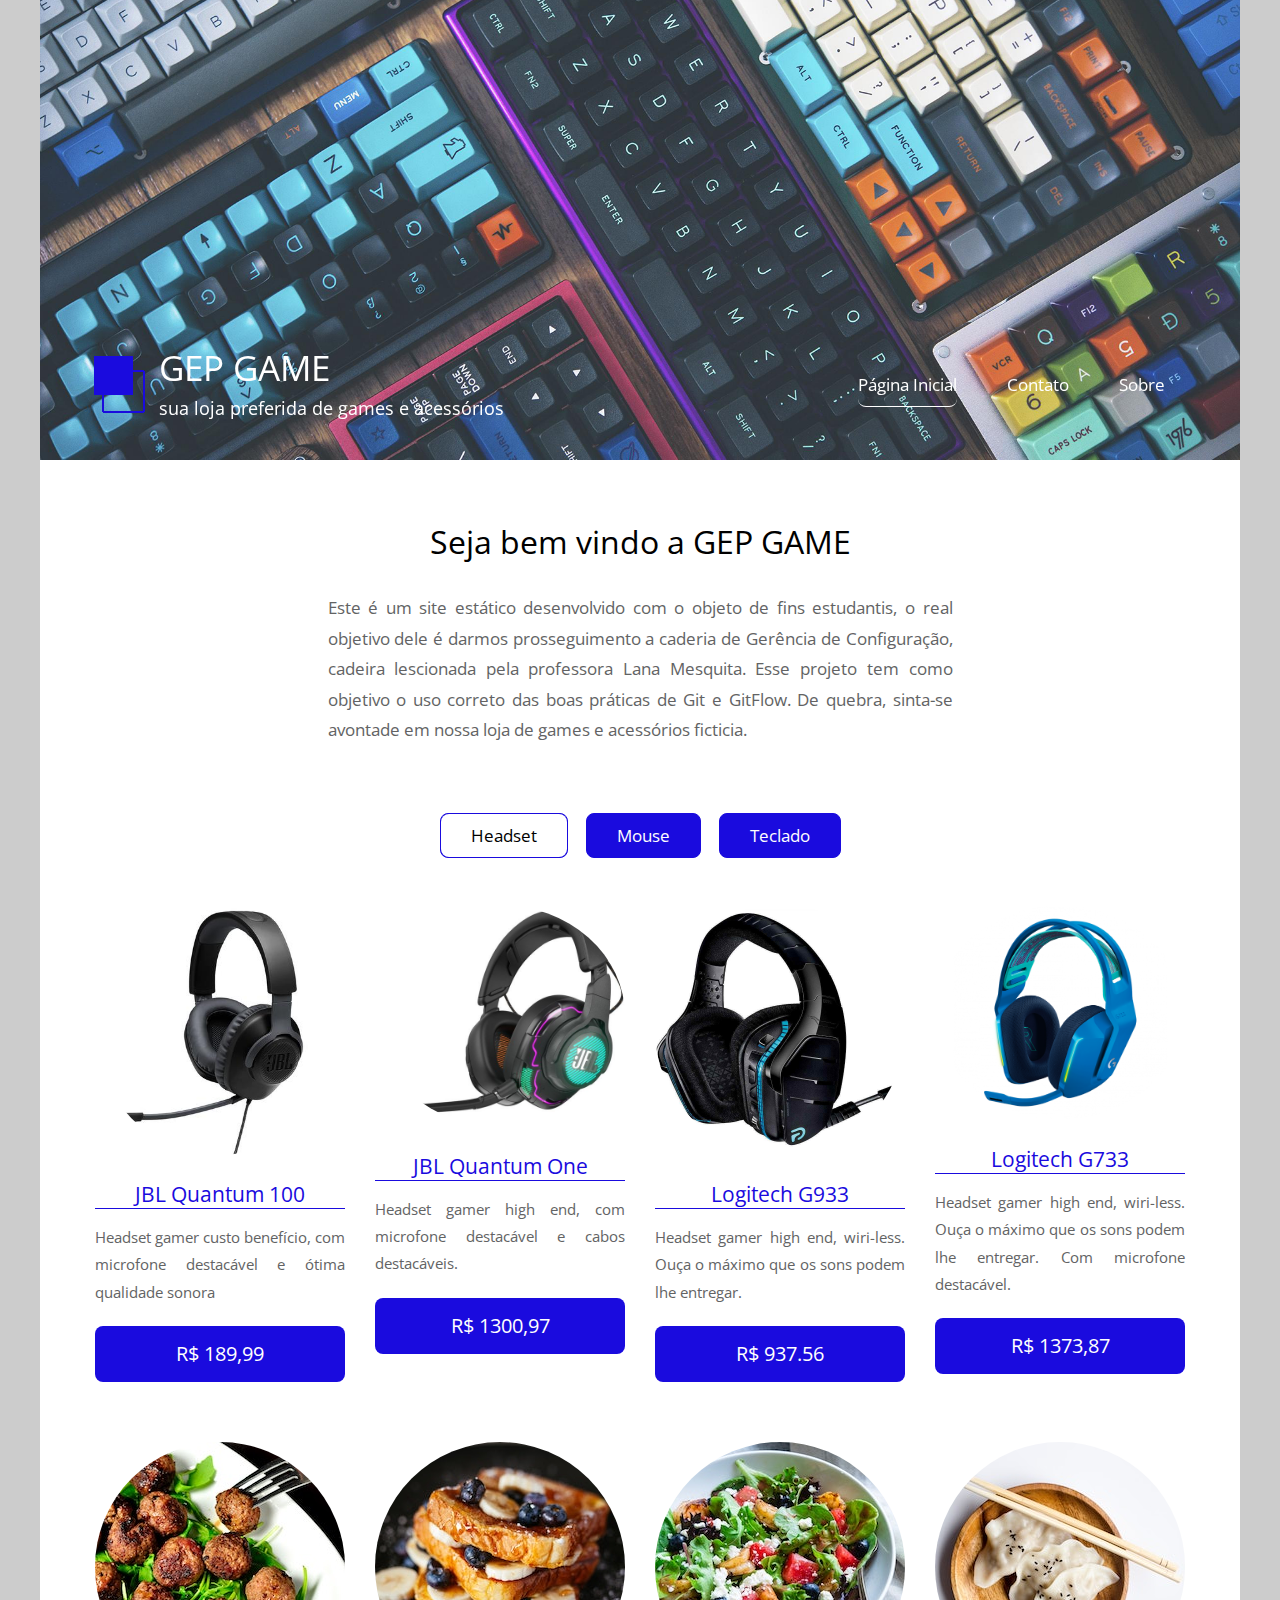
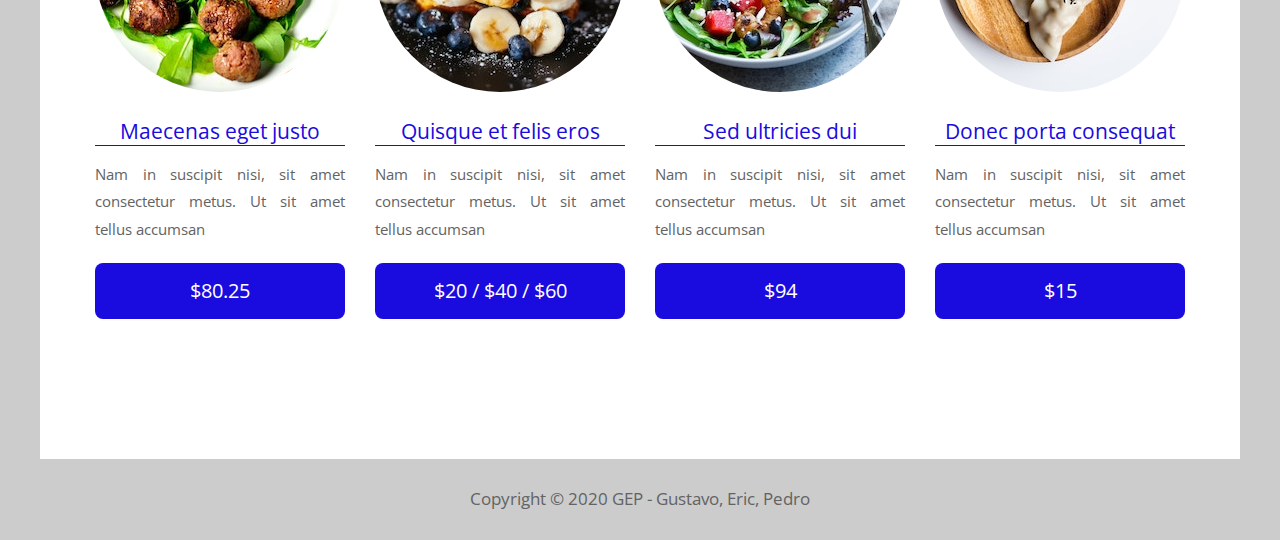
==== commit 64e5068f: "feat: adding products headsets" ====
--- a/index.html
+++ b/index.html
@@ -50,151 +50,151 @@
 					</nav>
 				</div>
 				<div class="row tm-gallery">
-					<div id="tm-gallery-page-pizza" class="tm-gallery-page">
+					<div id="tm-gallery-page-headset" class="tm-gallery-page">
+						<article class="col-lg-3 col-md-4 col-sm-6 col-12 tm-gallery-item">
+							<figure>
+								<img src="img/gallery/jbl-quantum-100.jpg" alt="Image" class="img-fluid tm-gallery-img" />
+								<figcaption>
+									<h4 class="tm-gallery-title">JBL Quantum 100</h4>
+									<p class="tm-gallery-description">Headset gamer custo benefício, com microfone destacável e ótima qualidade sonora</p>
+									<p class="tm-gallery-price">R$ 189,99</p>
+								</figcaption>
+							</figure>
+						</article>
+						<article class="col-lg-3 col-md-4 col-sm-6 col-12 tm-gallery-item">
+							<figure>
+								<img src="img/gallery/jbl-quantum-one.jpg" alt="Image" class="img-fluid tm-gallery-img" />
+								<figcaption>
+									<h4 class="tm-gallery-title">JBL Quantum One</h4>
+									<p class="tm-gallery-description">Headset gamer high end, com microfone destacável e cabos destacáveis.</p>
+									<p class="tm-gallery-price">R$ 1300,97</p>
+								</figcaption>
+							</figure>
+						</article>
+						<article class="col-lg-3 col-md-4 col-sm-6 col-12 tm-gallery-item">
+							<figure>
+								<img src="img/gallery/logitech-g933.jpg" alt="Image" class="img-fluid tm-gallery-img" />
+								<figcaption>
+									<h4 class="tm-gallery-title">Logitech G933</h4>
+									<p class="tm-gallery-description">Headset gamer high end, wiri-less. Ouça o máximo que os sons podem lhe entregar.</p>
+									<p class="tm-gallery-price">R$ 937.56</p>
+								</figcaption>
+							</figure>
+						</article>
+						<article class="col-lg-3 col-md-4 col-sm-6 col-12 tm-gallery-item">
+							<figure>
+								<img src="img/gallery/logitech-g733.png" alt="Image" class="img-fluid tm-gallery-img" />
+								<figcaption>
+									<h4 class="tm-gallery-title">Logitech G733</h4>
+									<p class="tm-gallery-description">Headset gamer high end, wiri-less. Ouça o máximo que os sons podem lhe entregar. Com microfone destacável.</p>
+									<p class="tm-gallery-price">R$ 1373,87</p>
+								</figcaption>
+							</figure>
+						</article>
+						<article class="col-lg-3 col-md-4 col-sm-6 col-12 tm-gallery-item">
+							<figure>
+								<img src="img/gallery/05.jpg" alt="Image" class="img-fluid tm-gallery-img" />
+								<figcaption>
+									<h4 class="tm-gallery-title">Maecenas eget justo</h4>
+									<p class="tm-gallery-description">Nam in suscipit nisi, sit amet consectetur metus. Ut sit amet tellus accumsan</p>
+									<p class="tm-gallery-price">$80.25</p>
+								</figcaption>
+							</figure>
+						</article>
+						<article class="col-lg-3 col-md-4 col-sm-6 col-12 tm-gallery-item">
+							<figure>
+								<img src="img/gallery/06.jpg" alt="Image" class="img-fluid tm-gallery-img" />
+								<figcaption>
+									<h4 class="tm-gallery-title">Quisque et felis eros</h4>
+									<p class="tm-gallery-description">Nam in suscipit nisi, sit amet consectetur metus. Ut sit amet tellus accumsan</p>
+									<p class="tm-gallery-price">$20 / $40 / $60</p>
+								</figcaption>
+							</figure>
+						</article>
+						<article class="col-lg-3 col-md-4 col-sm-6 col-12 tm-gallery-item">
+							<figure>
+								<img src="img/gallery/07.jpg" alt="Image" class="img-fluid tm-gallery-img" />
+								<figcaption>
+									<h4 class="tm-gallery-title">Sed ultricies dui</h4>
+									<p class="tm-gallery-description">Nam in suscipit nisi, sit amet consectetur metus. Ut sit amet tellus accumsan</p>
+									<p class="tm-gallery-price">$94</p>
+								</figcaption>
+							</figure>
+						</article>
+						<article class="col-lg-3 col-md-4 col-sm-6 col-12 tm-gallery-item">
+							<figure>
+								<img src="img/gallery/08.jpg" alt="Image" class="img-fluid tm-gallery-img" />
+								<figcaption>
+									<h4 class="tm-gallery-title">Donec porta consequat</h4>
+									<p class="tm-gallery-description">Nam in suscipit nisi, sit amet consectetur metus. Ut sit amet tellus accumsan</p>
+									<p class="tm-gallery-price">$15</p>
+								</figcaption>
+							</figure>
+						</article>
+					</div>
+					<div id="tm-gallery-page-mouse" class="tm-gallery-page hidden">
+						<article class="col-lg-3 col-md-4 col-sm-6 col-12 tm-gallery-item">
+							<figure>
+								<img src="img/gallery/04.jpg" alt="Image" class="img-fluid tm-gallery-img" />
+								<figcaption>
+									<h4 class="tm-gallery-title">Salad Menu One</h4>
+									<p class="tm-gallery-description">Proin eu velit egestas, viverra sapien eget, consequat nunc. Vestibulum tristique</p>
+									<p class="tm-gallery-price">$25</p>
+								</figcaption>
+							</figure>
+						</article>
+						<article class="col-lg-3 col-md-4 col-sm-6 col-12 tm-gallery-item">
+							<figure>
+								<img src="img/gallery/03.jpg" alt="Image" class="img-fluid tm-gallery-img" />
+								<figcaption>
+									<h4 class="tm-gallery-title">Second Title Salad</h4>
+									<p class="tm-gallery-description">Proin eu velit egestas, viverra sapien eget, consequat nunc. Vestibulum tristique</p>
+									<p class="tm-gallery-price">$30</p>
+								</figcaption>
+							</figure>
+						</article>
+						<article class="col-lg-3 col-md-4 col-sm-6 col-12 tm-gallery-item">
+							<figure>
+								<img src="img/gallery/05.jpg" alt="Image" class="img-fluid tm-gallery-img" />
+								<figcaption>
+									<h4 class="tm-gallery-title">Third Salad Item</h4>
+									<p class="tm-gallery-description">Proin eu velit egestas, viverra sapien eget, consequat nunc. Vestibulum tristique</p>
+									<p class="tm-gallery-price">$45</p>
+								</figcaption>
+							</figure>
+						</article>
 						<article class="col-lg-3 col-md-4 col-sm-6 col-12 tm-gallery-item">
 							<figure>
 								<img src="img/gallery/01.jpg" alt="Image" class="img-fluid tm-gallery-img" />
 								<figcaption>
-									<h4 class="tm-gallery-title">Fusce dictum finibus</h4>
-									<p class="tm-gallery-description">Nam in suscipit nisi, sit amet consectetur metus. Ut sit amet tellus accumsan</p>
-									<p class="tm-gallery-price">$45 / $55</p>
-								</figcaption>
-							</figure>
-						</article>
-						<article class="col-lg-3 col-md-4 col-sm-6 col-12 tm-gallery-item">
-							<figure>
-								<img src="img/gallery/02.jpg" alt="Image" class="img-fluid tm-gallery-img" />
-								<figcaption>
-									<h4 class="tm-gallery-title">Aliquam sagittis</h4>
-									<p class="tm-gallery-description">Nam in suscipit nisi, sit amet consectetur metus. Ut sit amet tellus accumsan</p>
-									<p class="tm-gallery-price">$65 / $70</p>
-								</figcaption>
-							</figure>
-						</article>
-						<article class="col-lg-3 col-md-4 col-sm-6 col-12 tm-gallery-item">
-							<figure>
-								<img src="img/gallery/03.jpg" alt="Image" class="img-fluid tm-gallery-img" />
-								<figcaption>
-									<h4 class="tm-gallery-title">Sed varius turpis</h4>
-									<p class="tm-gallery-description">Nam in suscipit nisi, sit amet consectetur metus. Ut sit amet tellus accumsan</p>
-									<p class="tm-gallery-price">$30.50</p>
-								</figcaption>
-							</figure>
-						</article>
-						<article class="col-lg-3 col-md-4 col-sm-6 col-12 tm-gallery-item">
-							<figure>
-								<img src="img/gallery/04.jpg" alt="Image" class="img-fluid tm-gallery-img" />
-								<figcaption>
-									<h4 class="tm-gallery-title">Aliquam sagittis</h4>
-									<p class="tm-gallery-description">Nam in suscipit nisi, sit amet consectetur metus. Ut sit amet tellus accumsan</p>
-									<p class="tm-gallery-price">$25.50</p>
-								</figcaption>
-							</figure>
-						</article>
-						<article class="col-lg-3 col-md-4 col-sm-6 col-12 tm-gallery-item">
-							<figure>
-								<img src="img/gallery/05.jpg" alt="Image" class="img-fluid tm-gallery-img" />
+									<h4 class="tm-gallery-title">Superior Salad</h4>
+									<p class="tm-gallery-description">Proin eu velit egestas, viverra sapien eget, consequat nunc. Vestibulum tristique</p>
+									<p class="tm-gallery-price">$50</p>
+								</figcaption>
+							</figure>
+						</article>
+						<article class="col-lg-3 col-md-4 col-sm-6 col-12 tm-gallery-item">
+							<figure>
+								<img src="img/gallery/08.jpg" alt="Image" class="img-fluid tm-gallery-img" />
+								<figcaption>
+									<h4 class="tm-gallery-title">Sed ultricies dui</h4>
+									<p class="tm-gallery-description">Proin eu velit egestas, viverra sapien eget, consequat nunc. Vestibulum tristique</p>
+									<p class="tm-gallery-price">$55 / $60</p>
+								</figcaption>
+							</figure>
+						</article>
+						<article class="col-lg-3 col-md-4 col-sm-6 col-12 tm-gallery-item">
+							<figure>
+								<img src="img/gallery/07.jpg" alt="Image" class="img-fluid tm-gallery-img" />
 								<figcaption>
 									<h4 class="tm-gallery-title">Maecenas eget justo</h4>
-									<p class="tm-gallery-description">Nam in suscipit nisi, sit amet consectetur metus. Ut sit amet tellus accumsan</p>
-									<p class="tm-gallery-price">$80.25</p>
-								</figcaption>
-							</figure>
-						</article>
-						<article class="col-lg-3 col-md-4 col-sm-6 col-12 tm-gallery-item">
-							<figure>
-								<img src="img/gallery/06.jpg" alt="Image" class="img-fluid tm-gallery-img" />
-								<figcaption>
-									<h4 class="tm-gallery-title">Quisque et felis eros</h4>
-									<p class="tm-gallery-description">Nam in suscipit nisi, sit amet consectetur metus. Ut sit amet tellus accumsan</p>
-									<p class="tm-gallery-price">$20 / $40 / $60</p>
-								</figcaption>
-							</figure>
-						</article>
-						<article class="col-lg-3 col-md-4 col-sm-6 col-12 tm-gallery-item">
-							<figure>
-								<img src="img/gallery/07.jpg" alt="Image" class="img-fluid tm-gallery-img" />
-								<figcaption>
-									<h4 class="tm-gallery-title">Sed ultricies dui</h4>
-									<p class="tm-gallery-description">Nam in suscipit nisi, sit amet consectetur metus. Ut sit amet tellus accumsan</p>
-									<p class="tm-gallery-price">$94</p>
-								</figcaption>
-							</figure>
-						</article>
-						<article class="col-lg-3 col-md-4 col-sm-6 col-12 tm-gallery-item">
-							<figure>
-								<img src="img/gallery/08.jpg" alt="Image" class="img-fluid tm-gallery-img" />
-								<figcaption>
-									<h4 class="tm-gallery-title">Donec porta consequat</h4>
-									<p class="tm-gallery-description">Nam in suscipit nisi, sit amet consectetur metus. Ut sit amet tellus accumsan</p>
-									<p class="tm-gallery-price">$15</p>
-								</figcaption>
-							</figure>
-						</article>
-					</div>
-					<div id="tm-gallery-page-salad" class="tm-gallery-page hidden">
-						<article class="col-lg-3 col-md-4 col-sm-6 col-12 tm-gallery-item">
-							<figure>
-								<img src="img/gallery/04.jpg" alt="Image" class="img-fluid tm-gallery-img" />
-								<figcaption>
-									<h4 class="tm-gallery-title">Salad Menu One</h4>
-									<p class="tm-gallery-description">Proin eu velit egestas, viverra sapien eget, consequat nunc. Vestibulum tristique</p>
-									<p class="tm-gallery-price">$25</p>
-								</figcaption>
-							</figure>
-						</article>
-						<article class="col-lg-3 col-md-4 col-sm-6 col-12 tm-gallery-item">
-							<figure>
-								<img src="img/gallery/03.jpg" alt="Image" class="img-fluid tm-gallery-img" />
-								<figcaption>
-									<h4 class="tm-gallery-title">Second Title Salad</h4>
-									<p class="tm-gallery-description">Proin eu velit egestas, viverra sapien eget, consequat nunc. Vestibulum tristique</p>
-									<p class="tm-gallery-price">$30</p>
-								</figcaption>
-							</figure>
-						</article>
-						<article class="col-lg-3 col-md-4 col-sm-6 col-12 tm-gallery-item">
-							<figure>
-								<img src="img/gallery/05.jpg" alt="Image" class="img-fluid tm-gallery-img" />
-								<figcaption>
-									<h4 class="tm-gallery-title">Third Salad Item</h4>
-									<p class="tm-gallery-description">Proin eu velit egestas, viverra sapien eget, consequat nunc. Vestibulum tristique</p>
-									<p class="tm-gallery-price">$45</p>
-								</figcaption>
-							</figure>
-						</article>
-						<article class="col-lg-3 col-md-4 col-sm-6 col-12 tm-gallery-item">
-							<figure>
-								<img src="img/gallery/01.jpg" alt="Image" class="img-fluid tm-gallery-img" />
-								<figcaption>
-									<h4 class="tm-gallery-title">Superior Salad</h4>
-									<p class="tm-gallery-description">Proin eu velit egestas, viverra sapien eget, consequat nunc. Vestibulum tristique</p>
-									<p class="tm-gallery-price">$50</p>
-								</figcaption>
-							</figure>
-						</article>
-						<article class="col-lg-3 col-md-4 col-sm-6 col-12 tm-gallery-item">
-							<figure>
-								<img src="img/gallery/08.jpg" alt="Image" class="img-fluid tm-gallery-img" />
-								<figcaption>
-									<h4 class="tm-gallery-title">Sed ultricies dui</h4>
-									<p class="tm-gallery-description">Proin eu velit egestas, viverra sapien eget, consequat nunc. Vestibulum tristique</p>
-									<p class="tm-gallery-price">$55 / $60</p>
-								</figcaption>
-							</figure>
-						</article>
-						<article class="col-lg-3 col-md-4 col-sm-6 col-12 tm-gallery-item">
-							<figure>
-								<img src="img/gallery/07.jpg" alt="Image" class="img-fluid tm-gallery-img" />
-								<figcaption>
-									<h4 class="tm-gallery-title">Maecenas eget justo</h4>
 									<p class="tm-gallery-description">Proin eu velit egestas, viverra sapien eget, consequat nunc. Vestibulum tristique</p>
 									<p class="tm-gallery-price">$75</p>
 								</figcaption>
 							</figure>
 						</article>
 					</div>
-					<div id="tm-gallery-page-noodle" class="tm-gallery-page hidden">
+					<div id="tm-gallery-page-teclado" class="tm-gallery-page hidden">
 						<article class="col-lg-3 col-md-4 col-sm-6 col-12 tm-gallery-item">
 							<figure>
 								<img src="img/gallery/08.jpg" alt="Image" class="img-fluid tm-gallery-img" />
--- a/css/style.css
+++ b/css/style.css
@@ -99,6 +99,11 @@
     background-color: #ccc !important;
 }
 
-.text-justify {
+.text-justify, .tm-gallery-description {
     text-align: justify !important;
+}
+
+.tm-gallery-img img {
+    width: 395px !important;
+    height: 395px !important;
 }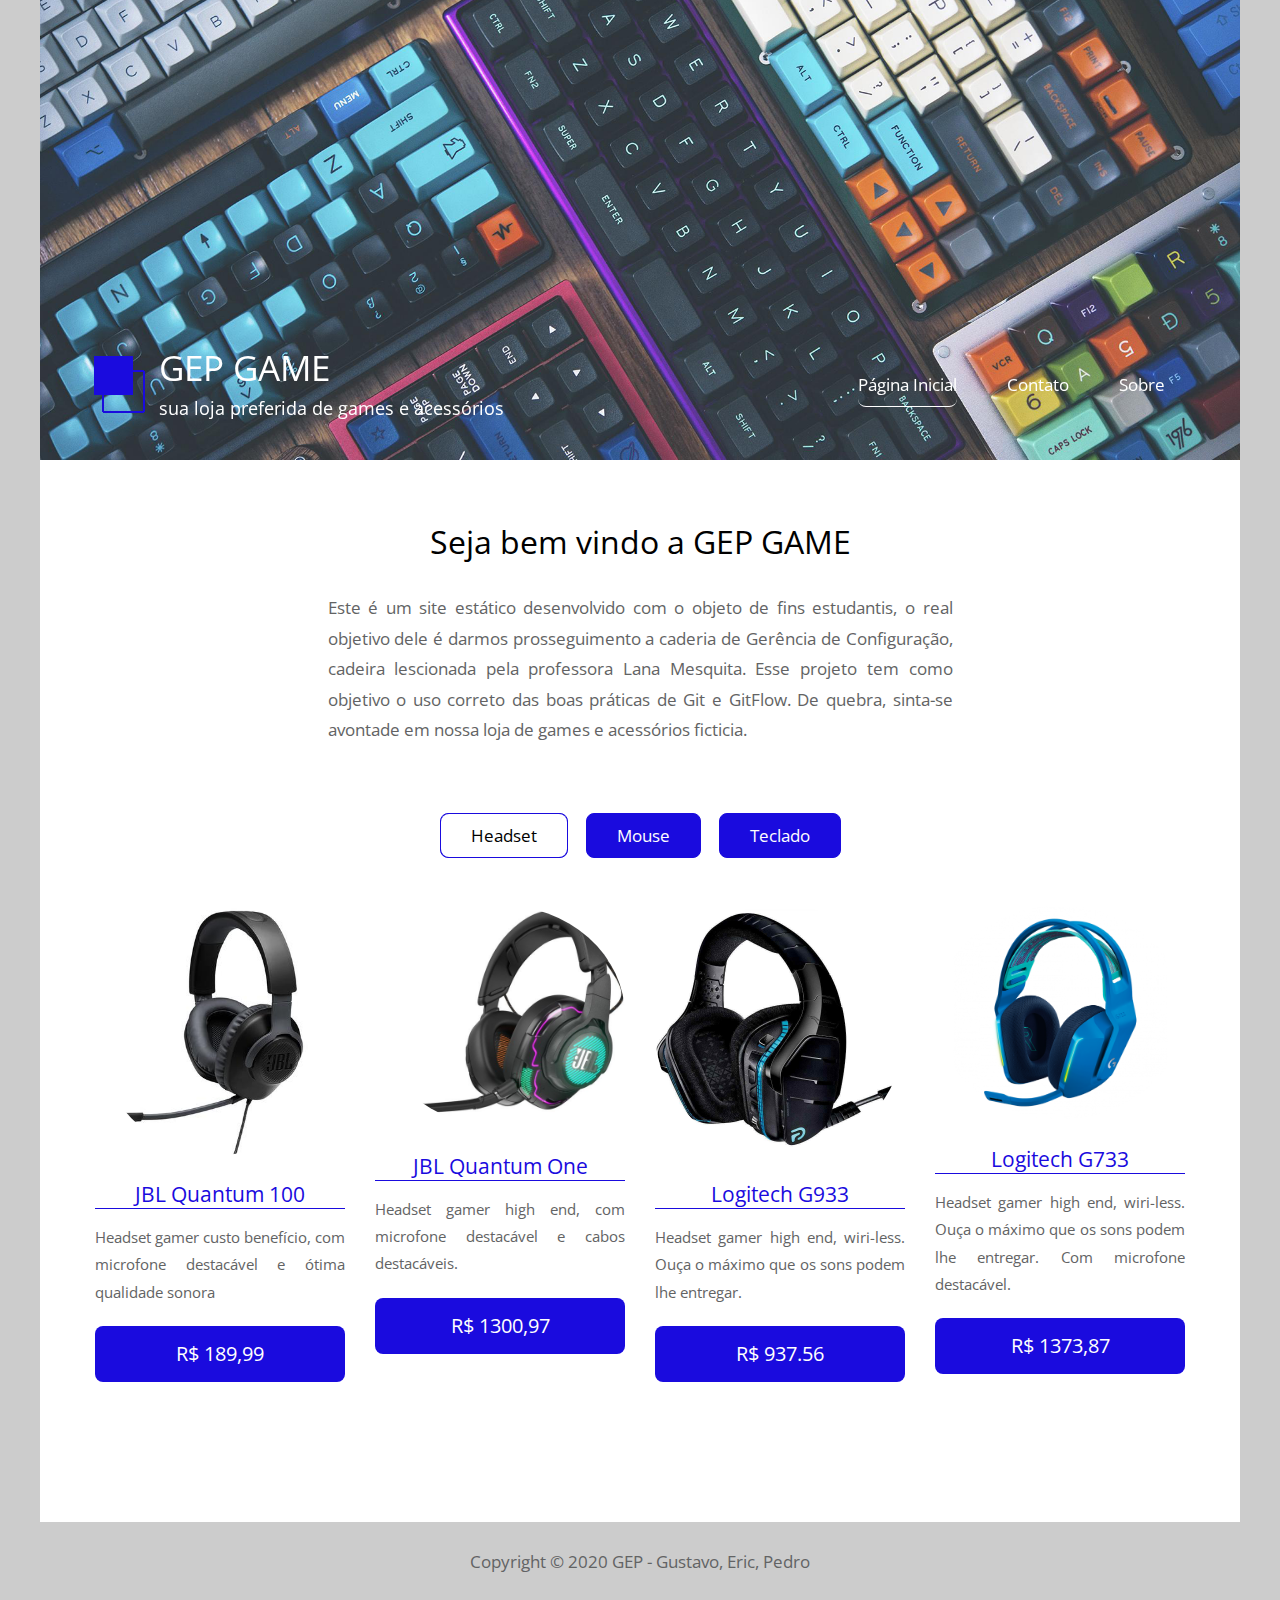
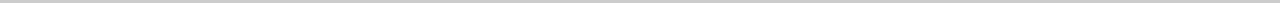
==== commit af28d5ce: "feat: adding products mouses" ====
--- a/index.html
+++ b/index.html
@@ -91,167 +91,87 @@
 								</figcaption>
 							</figure>
 						</article>
+					</div>
+					<div id="tm-gallery-page-mouse" class="tm-gallery-page hidden">
+						<article class="col-lg-3 col-md-4 col-sm-6 col-12 tm-gallery-item">
+							<figure>
+								<img src="img/gallery/redragon-cobra.webp" alt="Image" class="img-fluid tm-gallery-img" />
+								<figcaption>
+									<h4 class="tm-gallery-title">Redragon Cobra M711</h4>
+									<p class="tm-gallery-description">Melhor experiência em games, com até 10000 de DPI e ótimo custo benefício.</p>
+									<p class="tm-gallery-price">R$ 145,90</p>
+								</figcaption>
+							</figure>
+						</article>
+						<article class="col-lg-3 col-md-4 col-sm-6 col-12 tm-gallery-item">
+							<figure>
+								<img src="img/gallery/redragon-king-cobra.jpg" alt="Image" class="img-fluid tm-gallery-img" />
+								<figcaption>
+									<h4 class="tm-gallery-title">Redragon King Cobra</h4>
+									<p class="tm-gallery-description">Melhor experiência em games, com até 10000 de DPI e ótimo custo benefício. E sensor óptico.</p>
+									<p class="tm-gallery-price">R$ 240,87</p>
+								</figcaption>
+							</figure>
+						</article>
+						<article class="col-lg-3 col-md-4 col-sm-6 col-12 tm-gallery-item">
+							<figure>
+								<img src="img/gallery/razer-death-adder-essencial.jpg" alt="Image" class="img-fluid tm-gallery-img" />
+								<figcaption>
+									<h4 class="tm-gallery-title">Razer DeathAdder</h4>
+									<p class="tm-gallery-description">Razer DeathAdder Essential com até 6400DPI, experiência máxima em jogos de alta movimentação.</p>
+									<p class="tm-gallery-price">R$ 345,34</p>
+								</figcaption>
+							</figure>
+						</article>
+						<article class="col-lg-3 col-md-4 col-sm-6 col-12 tm-gallery-item">
+							<figure>
+								<img src="img/gallery/zowie-ec1.png" alt="Image" class="img-fluid tm-gallery-img" />
+								<figcaption>
+									<h4 class="tm-gallery-title">Mouse Zowie Ec1-A</h4>
+									<p class="tm-gallery-description">Mouse Gamer Benq Zowie Ec1-A, o mouse para os pros playeres.</p>
+									<p class="tm-gallery-price">R$ 450,34</p>
+								</figcaption>
+							</figure>
+						</article>
+					</div>
+					<div id="tm-gallery-page-teclado" class="tm-gallery-page hidden">
+						<article class="col-lg-3 col-md-4 col-sm-6 col-12 tm-gallery-item">
+							<figure>
+								<img src="img/gallery/08.jpg" alt="Image" class="img-fluid tm-gallery-img" />
+								<figcaption>
+									<h4 class="tm-gallery-title">Noodle One</h4>
+									<p class="tm-gallery-description">Orci varius natoque penatibus et magnis dis parturient montes, nascetur ridiculus mus.</p>
+									<p class="tm-gallery-price">$12.50</p>
+								</figcaption>
+							</figure>
+						</article>
+						<article class="col-lg-3 col-md-4 col-sm-6 col-12 tm-gallery-item">
+							<figure>
+								<img src="img/gallery/07.jpg" alt="Image" class="img-fluid tm-gallery-img" />
+								<figcaption>
+									<h4 class="tm-gallery-title">Noodle Second</h4>
+									<p class="tm-gallery-description">Orci varius natoque penatibus et magnis dis parturient montes, nascetur ridiculus mus.</p>
+									<p class="tm-gallery-price">$15.50</p>
+								</figcaption>
+							</figure>
+						</article>
+						<article class="col-lg-3 col-md-4 col-sm-6 col-12 tm-gallery-item">
+							<figure>
+								<img src="img/gallery/06.jpg" alt="Image" class="img-fluid tm-gallery-img" />
+								<figcaption>
+									<h4 class="tm-gallery-title">Third Soft Noodle</h4>
+									<p class="tm-gallery-description">Orci varius natoque penatibus et magnis dis parturient montes, nascetur ridiculus mus.</p>
+									<p class="tm-gallery-price">$20.50</p>
+								</figcaption>
+							</figure>
+						</article>
 						<article class="col-lg-3 col-md-4 col-sm-6 col-12 tm-gallery-item">
 							<figure>
 								<img src="img/gallery/05.jpg" alt="Image" class="img-fluid tm-gallery-img" />
 								<figcaption>
-									<h4 class="tm-gallery-title">Maecenas eget justo</h4>
-									<p class="tm-gallery-description">Nam in suscipit nisi, sit amet consectetur metus. Ut sit amet tellus accumsan</p>
-									<p class="tm-gallery-price">$80.25</p>
-								</figcaption>
-							</figure>
-						</article>
-						<article class="col-lg-3 col-md-4 col-sm-6 col-12 tm-gallery-item">
-							<figure>
-								<img src="img/gallery/06.jpg" alt="Image" class="img-fluid tm-gallery-img" />
-								<figcaption>
-									<h4 class="tm-gallery-title">Quisque et felis eros</h4>
-									<p class="tm-gallery-description">Nam in suscipit nisi, sit amet consectetur metus. Ut sit amet tellus accumsan</p>
-									<p class="tm-gallery-price">$20 / $40 / $60</p>
-								</figcaption>
-							</figure>
-						</article>
-						<article class="col-lg-3 col-md-4 col-sm-6 col-12 tm-gallery-item">
-							<figure>
-								<img src="img/gallery/07.jpg" alt="Image" class="img-fluid tm-gallery-img" />
-								<figcaption>
-									<h4 class="tm-gallery-title">Sed ultricies dui</h4>
-									<p class="tm-gallery-description">Nam in suscipit nisi, sit amet consectetur metus. Ut sit amet tellus accumsan</p>
-									<p class="tm-gallery-price">$94</p>
-								</figcaption>
-							</figure>
-						</article>
-						<article class="col-lg-3 col-md-4 col-sm-6 col-12 tm-gallery-item">
-							<figure>
-								<img src="img/gallery/08.jpg" alt="Image" class="img-fluid tm-gallery-img" />
-								<figcaption>
-									<h4 class="tm-gallery-title">Donec porta consequat</h4>
-									<p class="tm-gallery-description">Nam in suscipit nisi, sit amet consectetur metus. Ut sit amet tellus accumsan</p>
-									<p class="tm-gallery-price">$15</p>
-								</figcaption>
-							</figure>
-						</article>
-					</div>
-					<div id="tm-gallery-page-mouse" class="tm-gallery-page hidden">
-						<article class="col-lg-3 col-md-4 col-sm-6 col-12 tm-gallery-item">
-							<figure>
-								<img src="img/gallery/04.jpg" alt="Image" class="img-fluid tm-gallery-img" />
-								<figcaption>
-									<h4 class="tm-gallery-title">Salad Menu One</h4>
-									<p class="tm-gallery-description">Proin eu velit egestas, viverra sapien eget, consequat nunc. Vestibulum tristique</p>
-									<p class="tm-gallery-price">$25</p>
-								</figcaption>
-							</figure>
-						</article>
-						<article class="col-lg-3 col-md-4 col-sm-6 col-12 tm-gallery-item">
-							<figure>
-								<img src="img/gallery/03.jpg" alt="Image" class="img-fluid tm-gallery-img" />
-								<figcaption>
-									<h4 class="tm-gallery-title">Second Title Salad</h4>
-									<p class="tm-gallery-description">Proin eu velit egestas, viverra sapien eget, consequat nunc. Vestibulum tristique</p>
-									<p class="tm-gallery-price">$30</p>
-								</figcaption>
-							</figure>
-						</article>
-						<article class="col-lg-3 col-md-4 col-sm-6 col-12 tm-gallery-item">
-							<figure>
-								<img src="img/gallery/05.jpg" alt="Image" class="img-fluid tm-gallery-img" />
-								<figcaption>
-									<h4 class="tm-gallery-title">Third Salad Item</h4>
-									<p class="tm-gallery-description">Proin eu velit egestas, viverra sapien eget, consequat nunc. Vestibulum tristique</p>
-									<p class="tm-gallery-price">$45</p>
-								</figcaption>
-							</figure>
-						</article>
-						<article class="col-lg-3 col-md-4 col-sm-6 col-12 tm-gallery-item">
-							<figure>
-								<img src="img/gallery/01.jpg" alt="Image" class="img-fluid tm-gallery-img" />
-								<figcaption>
-									<h4 class="tm-gallery-title">Superior Salad</h4>
-									<p class="tm-gallery-description">Proin eu velit egestas, viverra sapien eget, consequat nunc. Vestibulum tristique</p>
-									<p class="tm-gallery-price">$50</p>
-								</figcaption>
-							</figure>
-						</article>
-						<article class="col-lg-3 col-md-4 col-sm-6 col-12 tm-gallery-item">
-							<figure>
-								<img src="img/gallery/08.jpg" alt="Image" class="img-fluid tm-gallery-img" />
-								<figcaption>
-									<h4 class="tm-gallery-title">Sed ultricies dui</h4>
-									<p class="tm-gallery-description">Proin eu velit egestas, viverra sapien eget, consequat nunc. Vestibulum tristique</p>
-									<p class="tm-gallery-price">$55 / $60</p>
-								</figcaption>
-							</figure>
-						</article>
-						<article class="col-lg-3 col-md-4 col-sm-6 col-12 tm-gallery-item">
-							<figure>
-								<img src="img/gallery/07.jpg" alt="Image" class="img-fluid tm-gallery-img" />
-								<figcaption>
-									<h4 class="tm-gallery-title">Maecenas eget justo</h4>
-									<p class="tm-gallery-description">Proin eu velit egestas, viverra sapien eget, consequat nunc. Vestibulum tristique</p>
-									<p class="tm-gallery-price">$75</p>
-								</figcaption>
-							</figure>
-						</article>
-					</div>
-					<div id="tm-gallery-page-teclado" class="tm-gallery-page hidden">
-						<article class="col-lg-3 col-md-4 col-sm-6 col-12 tm-gallery-item">
-							<figure>
-								<img src="img/gallery/08.jpg" alt="Image" class="img-fluid tm-gallery-img" />
-								<figcaption>
-									<h4 class="tm-gallery-title">Noodle One</h4>
-									<p class="tm-gallery-description">Orci varius natoque penatibus et magnis dis parturient montes, nascetur ridiculus mus.</p>
-									<p class="tm-gallery-price">$12.50</p>
-								</figcaption>
-							</figure>
-						</article>
-						<article class="col-lg-3 col-md-4 col-sm-6 col-12 tm-gallery-item">
-							<figure>
-								<img src="img/gallery/07.jpg" alt="Image" class="img-fluid tm-gallery-img" />
-								<figcaption>
-									<h4 class="tm-gallery-title">Noodle Second</h4>
-									<p class="tm-gallery-description">Orci varius natoque penatibus et magnis dis parturient montes, nascetur ridiculus mus.</p>
-									<p class="tm-gallery-price">$15.50</p>
-								</figcaption>
-							</figure>
-						</article>
-						<article class="col-lg-3 col-md-4 col-sm-6 col-12 tm-gallery-item">
-							<figure>
-								<img src="img/gallery/06.jpg" alt="Image" class="img-fluid tm-gallery-img" />
-								<figcaption>
-									<h4 class="tm-gallery-title">Third Soft Noodle</h4>
-									<p class="tm-gallery-description">Orci varius natoque penatibus et magnis dis parturient montes, nascetur ridiculus mus.</p>
-									<p class="tm-gallery-price">$20.50</p>
-								</figcaption>
-							</figure>
-						</article>
-						<article class="col-lg-3 col-md-4 col-sm-6 col-12 tm-gallery-item">
-							<figure>
-								<img src="img/gallery/05.jpg" alt="Image" class="img-fluid tm-gallery-img" />
-								<figcaption>
 									<h4 class="tm-gallery-title">Aliquam sagittis</h4>
 									<p class="tm-gallery-description">Orci varius natoque penatibus et magnis dis parturient montes, nascetur ridiculus mus.</p>
 									<p class="tm-gallery-price">$30.25</p>
-								</figcaption>
-							</figure>
-						</article>
-						<article class="col-lg-3 col-md-4 col-sm-6 col-12 tm-gallery-item">
-							<figure>
-								<img src="img/gallery/04.jpg" alt="Image" class="img-fluid tm-gallery-img" />
-								<figcaption>
-									<h4 class="tm-gallery-title">Maecenas eget justo</h4>
-									<p class="tm-gallery-description">Orci varius natoque penatibus et magnis dis parturient montes, nascetur ridiculus mus.</p>
-									<p class="tm-gallery-price">$35.50</p>
-								</figcaption>
-							</figure>
-						</article>
-						<article class="col-lg-3 col-md-4 col-sm-6 col-12 tm-gallery-item">
-							<figure>
-								<img src="img/gallery/03.jpg" alt="Image" class="img-fluid tm-gallery-img" />
-								<figcaption>
-									<h4 class="tm-gallery-title">Quisque et felis eros</h4>
-									<p class="tm-gallery-description">Orci varius natoque penatibus et magnis dis parturient montes, nascetur ridiculus mus.</p>
-									<p class="tm-gallery-price">$40.50</p>
 								</figcaption>
 							</figure>
 						</article>
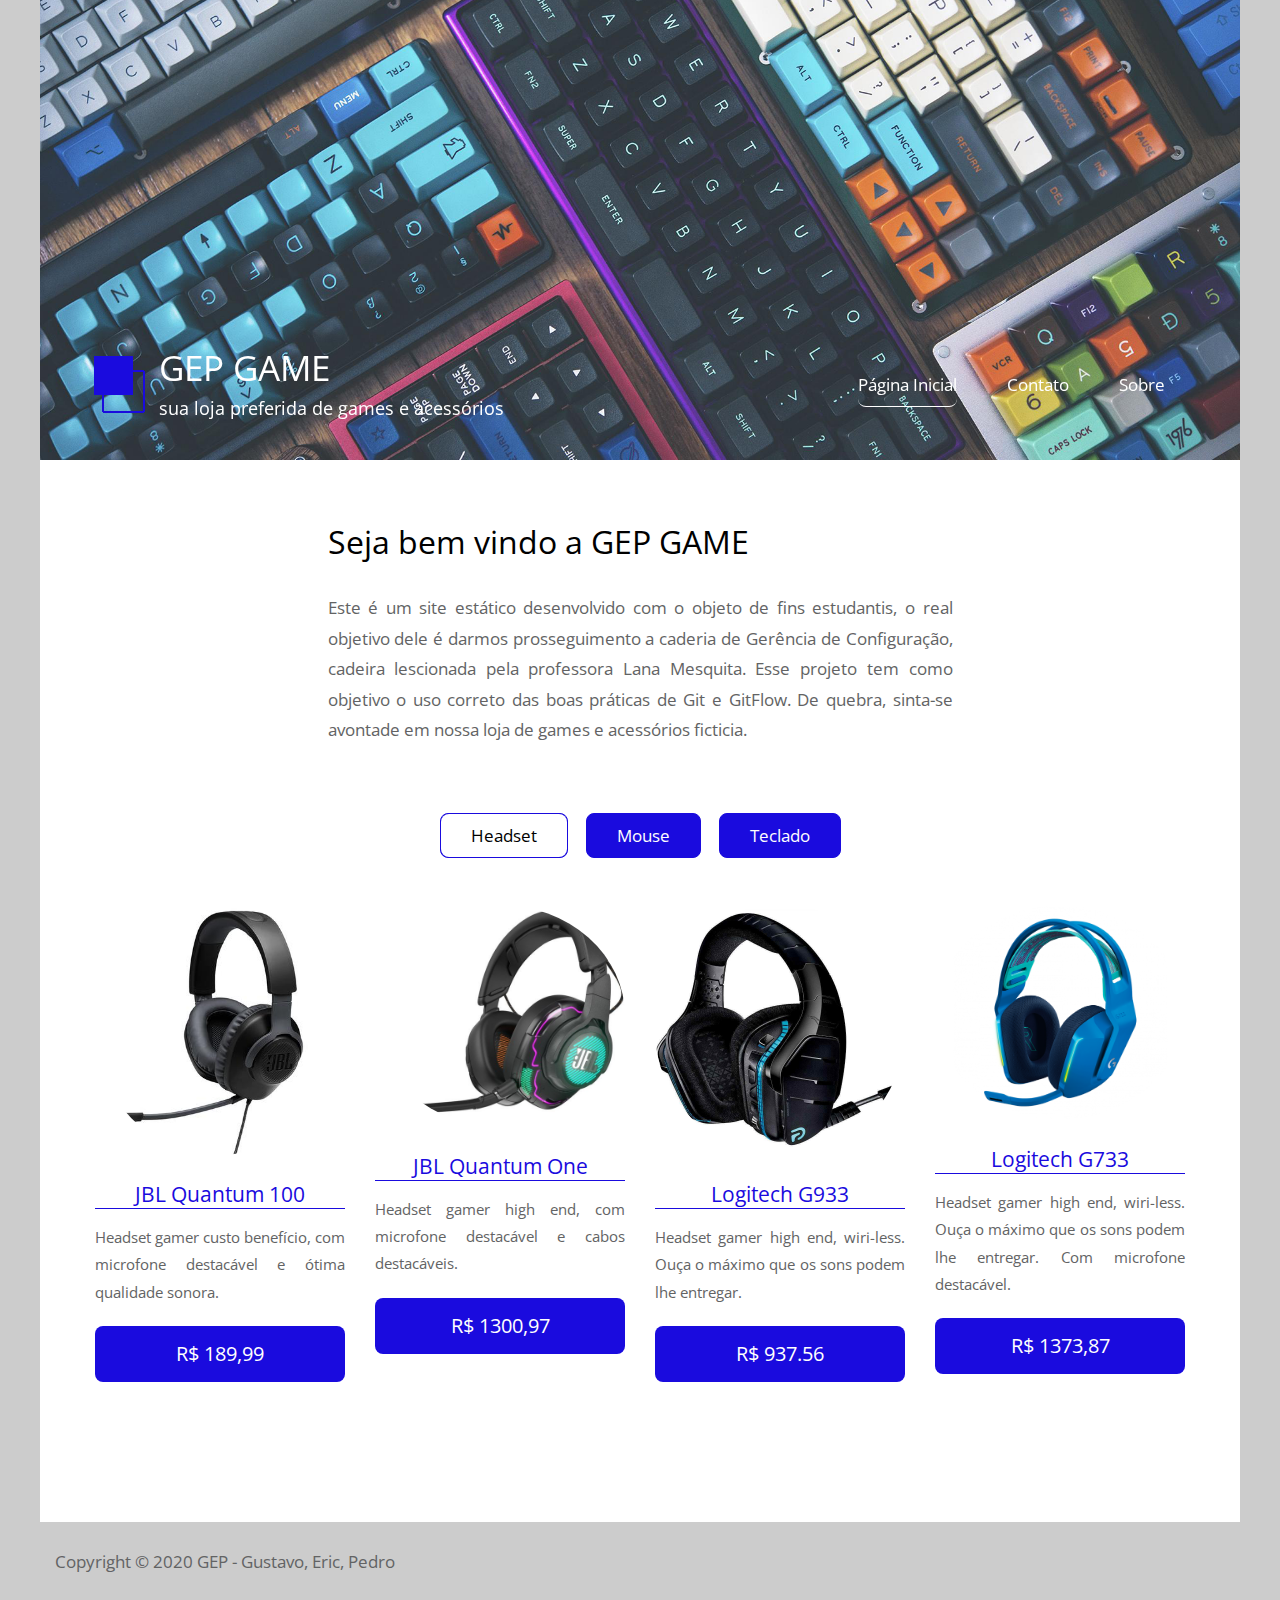
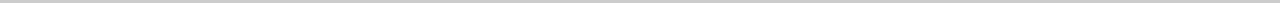
==== commit a006d5d0: "verify: finishing home page" ====
--- a/index.html
+++ b/index.html
@@ -56,7 +56,7 @@
 								<img src="img/gallery/jbl-quantum-100.jpg" alt="Image" class="img-fluid tm-gallery-img" />
 								<figcaption>
 									<h4 class="tm-gallery-title">JBL Quantum 100</h4>
-									<p class="tm-gallery-description">Headset gamer custo benefício, com microfone destacável e ótima qualidade sonora</p>
+									<p class="tm-gallery-description">Headset gamer custo benefício, com microfone destacável e ótima qualidade sonora.</p>
 									<p class="tm-gallery-price">R$ 189,99</p>
 								</figcaption>
 							</figure>
@@ -137,41 +137,41 @@
 					<div id="tm-gallery-page-teclado" class="tm-gallery-page hidden">
 						<article class="col-lg-3 col-md-4 col-sm-6 col-12 tm-gallery-item">
 							<figure>
-								<img src="img/gallery/08.jpg" alt="Image" class="img-fluid tm-gallery-img" />
-								<figcaption>
-									<h4 class="tm-gallery-title">Noodle One</h4>
-									<p class="tm-gallery-description">Orci varius natoque penatibus et magnis dis parturient montes, nascetur ridiculus mus.</p>
-									<p class="tm-gallery-price">$12.50</p>
-								</figcaption>
-							</figure>
-						</article>
-						<article class="col-lg-3 col-md-4 col-sm-6 col-12 tm-gallery-item">
-							<figure>
-								<img src="img/gallery/07.jpg" alt="Image" class="img-fluid tm-gallery-img" />
-								<figcaption>
-									<h4 class="tm-gallery-title">Noodle Second</h4>
-									<p class="tm-gallery-description">Orci varius natoque penatibus et magnis dis parturient montes, nascetur ridiculus mus.</p>
-									<p class="tm-gallery-price">$15.50</p>
-								</figcaption>
-							</figure>
-						</article>
-						<article class="col-lg-3 col-md-4 col-sm-6 col-12 tm-gallery-item">
-							<figure>
-								<img src="img/gallery/06.jpg" alt="Image" class="img-fluid tm-gallery-img" />
-								<figcaption>
-									<h4 class="tm-gallery-title">Third Soft Noodle</h4>
-									<p class="tm-gallery-description">Orci varius natoque penatibus et magnis dis parturient montes, nascetur ridiculus mus.</p>
-									<p class="tm-gallery-price">$20.50</p>
-								</figcaption>
-							</figure>
-						</article>
-						<article class="col-lg-3 col-md-4 col-sm-6 col-12 tm-gallery-item">
-							<figure>
-								<img src="img/gallery/05.jpg" alt="Image" class="img-fluid tm-gallery-img" />
-								<figcaption>
-									<h4 class="tm-gallery-title">Aliquam sagittis</h4>
-									<p class="tm-gallery-description">Orci varius natoque penatibus et magnis dis parturient montes, nascetur ridiculus mus.</p>
-									<p class="tm-gallery-price">$30.25</p>
+								<img src="img/gallery/kumara-rgb.jpg" alt="Image" class="img-fluid tm-gallery-img" />
+								<figcaption>
+									<h4 class="tm-gallery-title">Kumara RGB Blue</h4>
+									<p class="tm-gallery-description">O teclado gamer TKL com switchs outemu blue. Perfeito para espaços compactos.</p>
+									<p class="tm-gallery-price">R$ 323,34</p>
+								</figcaption>
+							</figure>
+						</article>
+						<article class="col-lg-3 col-md-4 col-sm-6 col-12 tm-gallery-item">
+							<figure>
+								<img src="img/gallery/razer-blackwidow-chroma-v2.jpg" alt="Image" class="img-fluid tm-gallery-img" />
+								<figcaption>
+									<h4 class="tm-gallery-title">Razer Blackwidow Chroma V2</h4>
+									<p class="tm-gallery-description">O teclado mais conhecido e bem visto do mundo, com switchs Cherry MX.</p>
+									<p class="tm-gallery-price">R$ 1343,34</p>
+								</figcaption>
+							</figure>
+						</article>
+						<article class="col-lg-3 col-md-4 col-sm-6 col-12 tm-gallery-item">
+							<figure>
+								<img src="img/gallery/anne-pro-2.jpg" alt="Image" class="img-fluid tm-gallery-img" />
+								<figcaption>
+									<h4 class="tm-gallery-title">Anne Pro 2</h4>
+									<p class="tm-gallery-description">Um teclado formato 60%, com switch brown e iluminação RBG, ótimo para designs clean.</p>
+									<p class="tm-gallery-price">R$ 960,34</p>
+								</figcaption>
+							</figure>
+						</article>
+						<article class="col-lg-3 col-md-4 col-sm-6 col-12 tm-gallery-item">
+							<figure>
+								<img src="img/gallery/hyperx-alloy-fps-pro.jpg" alt="Image" class="img-fluid tm-gallery-img" />
+								<figcaption>
+									<h4 class="tm-gallery-title">Hyperx ALLOY FPS PRO</h4>
+									<p class="tm-gallery-description">Teclado gamer para quem curte jogar competitivamente e sempre em altos desempenhos.</p>
+									<p class="tm-gallery-price">R$ 750,32</p>
 								</figcaption>
 							</figure>
 						</article>
@@ -182,8 +182,8 @@
 				<p>Copyright &copy; 2020  <a href="https://github.com/equipe-GEP" target="_blank">GEP</a> - <a href="https://github.com/gustavocolombo" target="_blank">Gustavo</a>, <a href="https://github.com/ericrodriguesfer" target="_blank">Eric</a>, <a href="https://github.com/pedro-costa1" target="_blank">Pedro</a></p>
 			</footer>
 		</div>
-		<script src="js/jquery.min.js"></script>
-		<script src="js/parallax.min.js"></script>
+		<script src="js/jquery.js"></script>
+		<script src="js/parallax.js"></script>
 		<script>
 			$(document).ready(function(){
 				// Handle click on paging links
--- a/css/style.css
+++ b/css/style.css
@@ -106,4 +106,12 @@
 .tm-gallery-img img {
     width: 395px !important;
     height: 395px !important;
+}
+
+.text-center, .tm-person-about, .tm-mb-p {
+    text-align: justify;
+}
+
+.tm-history-title, .tm-person-name, .tm-person-title {
+    text-align: center;
 }